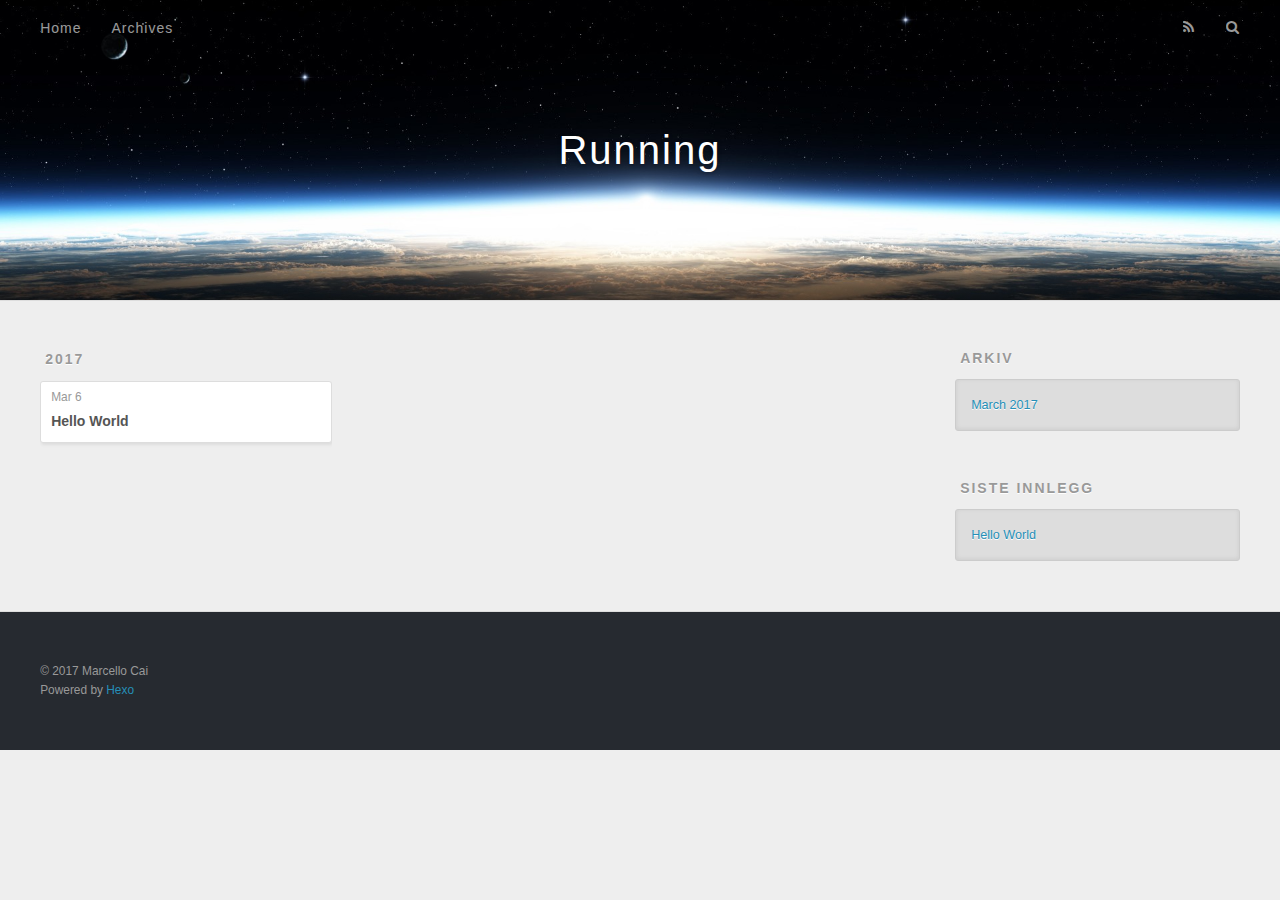
==== archives/index.html @ b1c40774 "publish blog" ====
<!DOCTYPE html>
<html>
<head>
  <meta charset="utf-8">
  
  <title>Arkiv | Running</title>
  <meta name="viewport" content="width=device-width, initial-scale=1, maximum-scale=1">
  <meta property="og:type" content="website">
<meta property="og:title" content="Running">
<meta property="og:url" content="http://mllong.github.io/archives/index.html">
<meta property="og:site_name" content="Running">
<meta name="twitter:card" content="summary">
<meta name="twitter:title" content="Running">
  
    <link rel="alternate" href="/atom.xml" title="Running" type="application/atom+xml">
  
  
    <link rel="icon" href="/favicon.png">
  
  
    <link href="//fonts.googleapis.com/css?family=Source+Code+Pro" rel="stylesheet" type="text/css">
  
  <link rel="stylesheet" href="/css/style.css">
  

</head>

<body>
  <div id="container">
    <div id="wrap">
      <header id="header">
  <div id="banner"></div>
  <div id="header-outer" class="outer">
    <div id="header-title" class="inner">
      <h1 id="logo-wrap">
        <a href="/" id="logo">Running</a>
      </h1>
      
    </div>
    <div id="header-inner" class="inner">
      <nav id="main-nav">
        <a id="main-nav-toggle" class="nav-icon"></a>
        
          <a class="main-nav-link" href="/">Home</a>
        
          <a class="main-nav-link" href="/archives">Archives</a>
        
      </nav>
      <nav id="sub-nav">
        
          <a id="nav-rss-link" class="nav-icon" href="/atom.xml" title="RSS Feed"></a>
        
        <a id="nav-search-btn" class="nav-icon" title="Søk"></a>
      </nav>
      <div id="search-form-wrap">
        <form action="//google.com/search" method="get" accept-charset="UTF-8" class="search-form"><input type="search" name="q" results="0" class="search-form-input" placeholder="Search"><button type="submit" class="search-form-submit">&#xF002;</button><input type="hidden" name="sitesearch" value="http://mllong.github.io"></form>
      </div>
    </div>
  </div>
</header>
      <div class="outer">
        <section id="main">
  
  
    
    
      
      
      <section class="archives-wrap">
        <div class="archive-year-wrap">
          <a href="/archives/2017" class="archive-year">2017</a>
        </div>
        <div class="archives">
    
    <article class="archive-article archive-type-post">
  <div class="archive-article-inner">
    <header class="archive-article-header">
      <a href="/2017/03/06/hello-world/" class="archive-article-date">
  <time datetime="2017-03-06T02:50:07.000Z" itemprop="datePublished">Mar 6</time>
</a>
      
  
    <h1 itemprop="name">
      <a class="archive-article-title" href="/2017/03/06/hello-world/">Hello World</a>
    </h1>
  

    </header>
  </div>
</article>
  
  
    </div></section>
  

</section>
        
          <aside id="sidebar">
  
    

  
    

  
    
  
    
  <div class="widget-wrap">
    <h3 class="widget-title">Arkiv</h3>
    <div class="widget">
      <ul class="archive-list"><li class="archive-list-item"><a class="archive-list-link" href="/archives/2017/03/">March 2017</a></li></ul>
    </div>
  </div>


  
    
  <div class="widget-wrap">
    <h3 class="widget-title">Siste innlegg</h3>
    <div class="widget">
      <ul>
        
          <li>
            <a href="/2017/03/06/hello-world/">Hello World</a>
          </li>
        
      </ul>
    </div>
  </div>

  
</aside>
        
      </div>
      <footer id="footer">
  
  <div class="outer">
    <div id="footer-info" class="inner">
      &copy; 2017 Marcello Cai<br>
      Powered by <a href="http://hexo.io/" target="_blank">Hexo</a>
    </div>
  </div>
</footer>
    </div>
    <nav id="mobile-nav">
  
    <a href="/" class="mobile-nav-link">Home</a>
  
    <a href="/archives" class="mobile-nav-link">Archives</a>
  
</nav>
    

<script src="//ajax.googleapis.com/ajax/libs/jquery/2.0.3/jquery.min.js"></script>


  <link rel="stylesheet" href="/fancybox/jquery.fancybox.css">
  <script src="/fancybox/jquery.fancybox.pack.js"></script>


<script src="/js/script.js"></script>

  </div>
</body>
</html>
---- css/style.css ----
body {
  width: 100%;
}
body:before,
body:after {
  content: "";
  display: table;
}
body:after {
  clear: both;
}
html,
body,
div,
span,
applet,
object,
iframe,
h1,
h2,
h3,
h4,
h5,
h6,
p,
blockquote,
pre,
a,
abbr,
acronym,
address,
big,
cite,
code,
del,
dfn,
em,
img,
ins,
kbd,
q,
s,
samp,
small,
strike,
strong,
sub,
sup,
tt,
var,
dl,
dt,
dd,
ol,
ul,
li,
fieldset,
form,
label,
legend,
table,
caption,
tbody,
tfoot,
thead,
tr,
th,
td {
  margin: 0;
  padding: 0;
  border: 0;
  outline: 0;
  font-weight: inherit;
  font-style: inherit;
  font-family: inherit;
  font-size: 100%;
  vertical-align: baseline;
}
body {
  line-height: 1;
  color: #000;
  background: #fff;
}
ol,
ul {
  list-style: none;
}
table {
  border-collapse: separate;
  border-spacing: 0;
  vertical-align: middle;
}
caption,
th,
td {
  text-align: left;
  font-weight: normal;
  vertical-align: middle;
}
a img {
  border: none;
}
input,
button {
  margin: 0;
  padding: 0;
}
input::-moz-focus-inner,
button::-moz-focus-inner {
  border: 0;
  padding: 0;
}
@font-face {
  font-family: FontAwesome;
  font-style: normal;
  font-weight: normal;
  src: url("fonts/fontawesome-webfont.eot?v=#4.0.3");
  src: url("fonts/fontawesome-webfont.eot?#iefix&v=#4.0.3") format("embedded-opentype"), url("fonts/fontawesome-webfont.woff?v=#4.0.3") format("woff"), url("fonts/fontawesome-webfont.ttf?v=#4.0.3") format("truetype"), url("fonts/fontawesome-webfont.svg#fontawesomeregular?v=#4.0.3") format("svg");
}
html,
body,
#container {
  height: 100%;
}
body {
  background: #eee;
  font: 14px "Helvetica Neue", Helvetica, Arial, sans-serif;
  -webkit-text-size-adjust: 100%;
}
.outer {
  max-width: 1220px;
  margin: 0 auto;
  padding: 0 20px;
}
.outer:before,
.outer:after {
  content: "";
  display: table;
}
.outer:after {
  clear: both;
}
.inner {
  display: inline;
  float: left;
  width: 98.33333333333333%;
  margin: 0 0.833333333333333%;
}
.left,
.alignleft {
  float: left;
}
.right,
.alignright {
  float: right;
}
.clear {
  clear: both;
}
#container {
  position: relative;
}
.mobile-nav-on {
  overflow: hidden;
}
#wrap {
  height: 100%;
  width: 100%;
  position: absolute;
  top: 0;
  left: 0;
  -webkit-transition: 0.2s ease-out;
  -moz-transition: 0.2s ease-out;
  -ms-transition: 0.2s ease-out;
  transition: 0.2s ease-out;
  z-index: 1;
  background: #eee;
}
.mobile-nav-on #wrap {
  left: 280px;
}
@media screen and (min-width: 768px) {
  #main {
    display: inline;
    float: left;
    width: 73.33333333333333%;
    margin: 0 0.833333333333333%;
  }
}
.article-date,
.article-category-link,
.archive-year,
.widget-title {
  text-decoration: none;
  text-transform: uppercase;
  letter-spacing: 2px;
  color: #999;
  margin-bottom: 1em;
  margin-left: 5px;
  line-height: 1em;
  text-shadow: 0 1px #fff;
  font-weight: bold;
}
.article-inner,
.archive-article-inner {
  background: #fff;
  -webkit-box-shadow: 1px 2px 3px #ddd;
  box-shadow: 1px 2px 3px #ddd;
  border: 1px solid #ddd;
  border-radius: 3px;
}
.article-entry h1,
.widget h1 {
  font-size: 2em;
}
.article-entry h2,
.widget h2 {
  font-size: 1.5em;
}
.article-entry h3,
.widget h3 {
  font-size: 1.3em;
}
.article-entry h4,
.widget h4 {
  font-size: 1.2em;
}
.article-entry h5,
.widget h5 {
  font-size: 1em;
}
.article-entry h6,
.widget h6 {
  font-size: 1em;
  color: #999;
}
.article-entry hr,
.widget hr {
  border: 1px dashed #ddd;
}
.article-entry strong,
.widget strong {
  font-weight: bold;
}
.article-entry em,
.widget em,
.article-entry cite,
.widget cite {
  font-style: italic;
}
.article-entry sup,
.widget sup,
.article-entry sub,
.widget sub {
  font-size: 0.75em;
  line-height: 0;
  position: relative;
  vertical-align: baseline;
}
.article-entry sup,
.widget sup {
  top: -0.5em;
}
.article-entry sub,
.widget sub {
  bottom: -0.2em;
}
.article-entry small,
.widget small {
  font-size: 0.85em;
}
.article-entry acronym,
.widget acronym,
.article-entry abbr,
.widget abbr {
  border-bottom: 1px dotted;
}
.article-entry ul,
.widget ul,
.article-entry ol,
.widget ol,
.article-entry dl,
.widget dl {
  margin: 0 20px;
  line-height: 1.6em;
}
.article-entry ul ul,
.widget ul ul,
.article-entry ol ul,
.widget ol ul,
.article-entry ul ol,
.widget ul ol,
.article-entry ol ol,
.widget ol ol {
  margin-top: 0;
  margin-bottom: 0;
}
.article-entry ul,
.widget ul {
  list-style: disc;
}
.article-entry ol,
.widget ol {
  list-style: decimal;
}
.article-entry dt,
.widget dt {
  font-weight: bold;
}
#header {
  height: 300px;
  position: relative;
  border-bottom: 1px solid #ddd;
}
#header:before,
#header:after {
  content: "";
  position: absolute;
  left: 0;
  right: 0;
  height: 40px;
}
#header:before {
  top: 0;
  background: -webkit-linear-gradient(rgba(0,0,0,0.2), transparent);
  background: -moz-linear-gradient(rgba(0,0,0,0.2), transparent);
  background: -ms-linear-gradient(rgba(0,0,0,0.2), transparent);
  background: linear-gradient(rgba(0,0,0,0.2), transparent);
}
#header:after {
  bottom: 0;
  background: -webkit-linear-gradient(transparent, rgba(0,0,0,0.2));
  background: -moz-linear-gradient(transparent, rgba(0,0,0,0.2));
  background: -ms-linear-gradient(transparent, rgba(0,0,0,0.2));
  background: linear-gradient(transparent, rgba(0,0,0,0.2));
}
#header-outer {
  height: 100%;
  position: relative;
}
#header-inner {
  position: relative;
  overflow: hidden;
}
#banner {
  position: absolute;
  top: 0;
  left: 0;
  width: 100%;
  height: 100%;
  background: url("images/banner.jpg") center #000;
  -webkit-background-size: cover;
  -moz-background-size: cover;
  background-size: cover;
  z-index: -1;
}
#header-title {
  text-align: center;
  height: 40px;
  position: absolute;
  top: 50%;
  left: 0;
  margin-top: -20px;
}
#logo,
#subtitle {
  text-decoration: none;
  color: #fff;
  font-weight: 300;
  text-shadow: 0 1px 4px rgba(0,0,0,0.3);
}
#logo {
  font-size: 40px;
  line-height: 40px;
  letter-spacing: 2px;
}
#subtitle {
  font-size: 16px;
  line-height: 16px;
  letter-spacing: 1px;
}
#subtitle-wrap {
  margin-top: 16px;
}
#main-nav {
  float: left;
  margin-left: -15px;
}
.nav-icon,
.main-nav-link {
  float: left;
  color: #fff;
  opacity: 0.6;
  text-decoration: none;
  text-shadow: 0 1px rgba(0,0,0,0.2);
  -webkit-transition: opacity 0.2s;
  -moz-transition: opacity 0.2s;
  -ms-transition: opacity 0.2s;
  transition: opacity 0.2s;
  display: block;
  padding: 20px 15px;
}
.nav-icon:hover,
.main-nav-link:hover {
  opacity: 1;
}
.nav-icon {
  font-family: FontAwesome;
  text-align: center;
  font-size: 14px;
  width: 14px;
  height: 14px;
  padding: 20px 15px;
  position: relative;
  cursor: pointer;
}
.main-nav-link {
  font-weight: 300;
  letter-spacing: 1px;
}
@media screen and (max-width: 479px) {
  .main-nav-link {
    display: none;
  }
}
#main-nav-toggle {
  display: none;
}
#main-nav-toggle:before {
  content: "\f0c9";
}
@media screen and (max-width: 479px) {
  #main-nav-toggle {
    display: block;
  }
}
#sub-nav {
  float: right;
  margin-right: -15px;
}
#nav-rss-link:before {
  content: "\f09e";
}
#nav-search-btn:before {
  content: "\f002";
}
#search-form-wrap {
  position: absolute;
  top: 15px;
  width: 150px;
  height: 30px;
  right: -150px;
  opacity: 0;
  -webkit-transition: 0.2s ease-out;
  -moz-transition: 0.2s ease-out;
  -ms-transition: 0.2s ease-out;
  transition: 0.2s ease-out;
}
#search-form-wrap.on {
  opacity: 1;
  right: 0;
}
@media screen and (max-width: 479px) {
  #search-form-wrap {
    width: 100%;
    right: -100%;
  }
}
.search-form {
  position: absolute;
  top: 0;
  left: 0;
  right: 0;
  background: #fff;
  padding: 5px 15px;
  border-radius: 15px;
  -webkit-box-shadow: 0 0 10px rgba(0,0,0,0.3);
  box-shadow: 0 0 10px rgba(0,0,0,0.3);
}
.search-form-input {
  border: none;
  background: none;
  color: #555;
  width: 100%;
  font: 13px "Helvetica Neue", Helvetica, Arial, sans-serif;
  outline: none;
}
.search-form-input::-webkit-search-results-decoration,
.search-form-input::-webkit-search-cancel-button {
  -webkit-appearance: none;
}
.search-form-submit {
  position: absolute;
  top: 50%;
  right: 10px;
  margin-top: -7px;
  font: 13px FontAwesome;
  border: none;
  background: none;
  color: #bbb;
  cursor: pointer;
}
.search-form-submit:hover,
.search-form-submit:focus {
  color: #777;
}
.article {
  margin: 50px 0;
}
.article-inner {
  overflow: hidden;
}
.article-meta:before,
.article-meta:after {
  content: "";
  display: table;
}
.article-meta:after {
  clear: both;
}
.article-date {
  float: left;
}
.article-category {
  float: left;
  line-height: 1em;
  color: #ccc;
  text-shadow: 0 1px #fff;
  margin-left: 8px;
}
.article-category:before {
  content: "\2022";
}
.article-category-link {
  margin: 0 12px 1em;
}
.article-header {
  padding: 20px 20px 0;
}
.article-title {
  text-decoration: none;
  font-size: 2em;
  font-weight: bold;
  color: #555;
  line-height: 1.1em;
  -webkit-transition: color 0.2s;
  -moz-transition: color 0.2s;
  -ms-transition: color 0.2s;
  transition: color 0.2s;
}
a.article-title:hover {
  color: #258fb8;
}
.article-entry {
  color: #555;
  padding: 0 20px;
}
.article-entry:before,
.article-entry:after {
  content: "";
  display: table;
}
.article-entry:after {
  clear: both;
}
.article-entry p,
.article-entry table {
  line-height: 1.6em;
  margin: 1.6em 0;
}
.article-entry h1,
.article-entry h2,
.article-entry h3,
.article-entry h4,
.article-entry h5,
.article-entry h6 {
  font-weight: bold;
}
.article-entry h1,
.article-entry h2,
.article-entry h3,
.article-entry h4,
.article-entry h5,
.article-entry h6 {
  line-height: 1.1em;
  margin: 1.1em 0;
}
.article-entry a {
  color: #258fb8;
  text-decoration: none;
}
.article-entry a:hover {
  text-decoration: underline;
}
.article-entry ul,
.article-entry ol,
.article-entry dl {
  margin-top: 1.6em;
  margin-bottom: 1.6em;
}
.article-entry img,
.article-entry video {
  max-width: 100%;
  height: auto;
  display: block;
  margin: auto;
}
.article-entry iframe {
  border: none;
}
.article-entry table {
  width: 100%;
  border-collapse: collapse;
  border-spacing: 0;
}
.article-entry th {
  font-weight: bold;
  border-bottom: 3px solid #ddd;
  padding-bottom: 0.5em;
}
.article-entry td {
  border-bottom: 1px solid #ddd;
  padding: 10px 0;
}
.article-entry blockquote {
  font-family: Georgia, "Times New Roman", serif;
  font-size: 1.4em;
  margin: 1.6em 20px;
  text-align: center;
}
.article-entry blockquote footer {
  font-size: 14px;
  margin: 1.6em 0;
  font-family: "Helvetica Neue", Helvetica, Arial, sans-serif;
}
.article-entry blockquote footer cite:before {
  content: "—";
  padding: 0 0.5em;
}
.article-entry .pullquote {
  text-align: left;
  width: 45%;
  margin: 0;
}
.article-entry .pullquote.left {
  margin-left: 0.5em;
  margin-right: 1em;
}
.article-entry .pullquote.right {
  margin-right: 0.5em;
  margin-left: 1em;
}
.article-entry .caption {
  color: #999;
  display: block;
  font-size: 0.9em;
  margin-top: 0.5em;
  position: relative;
  text-align: center;
}
.article-entry .video-container {
  position: relative;
  padding-top: 56.25%;
  height: 0;
  overflow: hidden;
}
.article-entry .video-container iframe,
.article-entry .video-container object,
.article-entry .video-container embed {
  position: absolute;
  top: 0;
  left: 0;
  width: 100%;
  height: 100%;
  margin-top: 0;
}
.article-more-link a {
  display: inline-block;
  line-height: 1em;
  padding: 6px 15px;
  border-radius: 15px;
  background: #eee;
  color: #999;
  text-shadow: 0 1px #fff;
  text-decoration: none;
}
.article-more-link a:hover {
  background: #258fb8;
  color: #fff;
  text-decoration: none;
  text-shadow: 0 1px #1e7293;
}
.article-footer {
  font-size: 0.85em;
  line-height: 1.6em;
  border-top: 1px solid #ddd;
  padding-top: 1.6em;
  margin: 0 20px 20px;
}
.article-footer:before,
.article-footer:after {
  content: "";
  display: table;
}
.article-footer:after {
  clear: both;
}
.article-footer a {
  color: #999;
  text-decoration: none;
}
.article-footer a:hover {
  color: #555;
}
.article-tag-list-item {
  float: left;
  margin-right: 10px;
}
.article-tag-list-link:before {
  content: "#";
}
.article-comment-link {
  float: right;
}
.article-comment-link:before {
  content: "\f075";
  font-family: FontAwesome;
  padding-right: 8px;
}
.article-share-link {
  cursor: pointer;
  float: right;
  margin-left: 20px;
}
.article-share-link:before {
  content: "\f064";
  font-family: FontAwesome;
  padding-right: 6px;
}
#article-nav {
  position: relative;
}
#article-nav:before,
#article-nav:after {
  content: "";
  display: table;
}
#article-nav:after {
  clear: both;
}
@media screen and (min-width: 768px) {
  #article-nav {
    margin: 50px 0;
  }
  #article-nav:before {
    width: 8px;
    height: 8px;
    position: absolute;
    top: 50%;
    left: 50%;
    margin-top: -4px;
    margin-left: -4px;
    content: "";
    border-radius: 50%;
    background: #ddd;
    -webkit-box-shadow: 0 1px 2px #fff;
    box-shadow: 0 1px 2px #fff;
  }
}
.article-nav-link-wrap {
  text-decoration: none;
  text-shadow: 0 1px #fff;
  color: #999;
  -webkit-box-sizing: border-box;
  -moz-box-sizing: border-box;
  box-sizing: border-box;
  margin-top: 50px;
  text-align: center;
  display: block;
}
.article-nav-link-wrap:hover {
  color: #555;
}
@media screen and (min-width: 768px) {
  .article-nav-link-wrap {
    width: 50%;
    margin-top: 0;
  }
}
@media screen and (min-width: 768px) {
  #article-nav-newer {
    float: left;
    text-align: right;
    padding-right: 20px;
  }
}
@media screen and (min-width: 768px) {
  #article-nav-older {
    float: right;
    text-align: left;
    padding-left: 20px;
  }
}
.article-nav-caption {
  text-transform: uppercase;
  letter-spacing: 2px;
  color: #ddd;
  line-height: 1em;
  font-weight: bold;
}
#article-nav-newer .article-nav-caption {
  margin-right: -2px;
}
.article-nav-title {
  font-size: 0.85em;
  line-height: 1.6em;
  margin-top: 0.5em;
}
.article-share-box {
  position: absolute;
  display: none;
  background: #fff;
  -webkit-box-shadow: 1px 2px 10px rgba(0,0,0,0.2);
  box-shadow: 1px 2px 10px rgba(0,0,0,0.2);
  border-radius: 3px;
  margin-left: -145px;
  overflow: hidden;
  z-index: 1;
}
.article-share-box.on {
  display: block;
}
.article-share-input {
  width: 100%;
  background: none;
  -webkit-box-sizing: border-box;
  -moz-box-sizing: border-box;
  box-sizing: border-box;
  font: 14px "Helvetica Neue", Helvetica, Arial, sans-serif;
  padding: 0 15px;
  color: #555;
  outline: none;
  border: 1px solid #ddd;
  border-radius: 3px 3px 0 0;
  height: 36px;
  line-height: 36px;
}
.article-share-links {
  background: #eee;
}
.article-share-links:before,
.article-share-links:after {
  content: "";
  display: table;
}
.article-share-links:after {
  clear: both;
}
.article-share-twitter,
.article-share-facebook,
.article-share-pinterest,
.article-share-google {
  width: 50px;
  height: 36px;
  display: block;
  float: left;
  position: relative;
  color: #999;
  text-shadow: 0 1px #fff;
}
.article-share-twitter:before,
.article-share-facebook:before,
.article-share-pinterest:before,
.article-share-google:before {
  font-size: 20px;
  font-family: FontAwesome;
  width: 20px;
  height: 20px;
  position: absolute;
  top: 50%;
  left: 50%;
  margin-top: -10px;
  margin-left: -10px;
  text-align: center;
}
.article-share-twitter:hover,
.article-share-facebook:hover,
.article-share-pinterest:hover,
.article-share-google:hover {
  color: #fff;
}
.article-share-twitter:before {
  content: "\f099";
}
.article-share-twitter:hover {
  background: #00aced;
  text-shadow: 0 1px #008abe;
}
.article-share-facebook:before {
  content: "\f09a";
}
.article-share-facebook:hover {
  background: #3b5998;
  text-shadow: 0 1px #2f477a;
}
.article-share-pinterest:before {
  content: "\f0d2";
}
.article-share-pinterest:hover {
  background: #cb2027;
  text-shadow: 0 1px #a21a1f;
}
.article-share-google:before {
  content: "\f0d5";
}
.article-share-google:hover {
  background: #dd4b39;
  text-shadow: 0 1px #be3221;
}
.article-gallery {
  background: #000;
  position: relative;
}
.article-gallery-photos {
  position: relative;
  overflow: hidden;
}
.article-gallery-img {
  display: none;
  max-width: 100%;
}
.article-gallery-img:first-child {
  display: block;
}
.article-gallery-img.loaded {
  position: absolute;
  display: block;
}
.article-gallery-img img {
  display: block;
  max-width: 100%;
  margin: 0 auto;
}
#comments {
  background: #fff;
  -webkit-box-shadow: 1px 2px 3px #ddd;
  box-shadow: 1px 2px 3px #ddd;
  padding: 20px;
  border: 1px solid #ddd;
  border-radius: 3px;
  margin: 50px 0;
}
#comments a {
  color: #258fb8;
}
.archives-wrap {
  margin: 50px 0;
}
.archives:before,
.archives:after {
  content: "";
  display: table;
}
.archives:after {
  clear: both;
}
.archive-year-wrap {
  margin-bottom: 1em;
}
.archives {
  -webkit-column-gap: 10px;
  -moz-column-gap: 10px;
  column-gap: 10px;
}
@media screen and (min-width: 480px) and (max-width: 767px) {
  .archives {
    -webkit-column-count: 2;
    -moz-column-count: 2;
    column-count: 2;
  }
}
@media screen and (min-width: 768px) {
  .archives {
    -webkit-column-count: 3;
    -moz-column-count: 3;
    column-count: 3;
  }
}
.archive-article {
  -webkit-column-break-inside: avoid;
  page-break-inside: avoid;
  overflow: hidden;
  break-inside: avoid-column;
}
.archive-article-inner {
  padding: 10px;
  margin-bottom: 15px;
}
.archive-article-title {
  text-decoration: none;
  font-weight: bold;
  color: #555;
  -webkit-transition: color 0.2s;
  -moz-transition: color 0.2s;
  -ms-transition: color 0.2s;
  transition: color 0.2s;
  line-height: 1.6em;
}
.archive-article-title:hover {
  color: #258fb8;
}
.archive-article-footer {
  margin-top: 1em;
}
.archive-article-date {
  color: #999;
  text-decoration: none;
  font-size: 0.85em;
  line-height: 1em;
  margin-bottom: 0.5em;
  display: block;
}
#page-nav {
  margin: 50px auto;
  background: #fff;
  -webkit-box-shadow: 1px 2px 3px #ddd;
  box-shadow: 1px 2px 3px #ddd;
  border: 1px solid #ddd;
  border-radius: 3px;
  text-align: center;
  color: #999;
  overflow: hidden;
}
#page-nav:before,
#page-nav:after {
  content: "";
  display: table;
}
#page-nav:after {
  clear: both;
}
#page-nav a,
#page-nav span {
  padding: 10px 20px;
  line-height: 1;
  height: 2ex;
}
#page-nav a {
  color: #999;
  text-decoration: none;
}
#page-nav a:hover {
  background: #999;
  color: #fff;
}
#page-nav .prev {
  float: left;
}
#page-nav .next {
  float: right;
}
#page-nav .page-number {
  display: inline-block;
}
@media screen and (max-width: 479px) {
  #page-nav .page-number {
    display: none;
  }
}
#page-nav .current {
  color: #555;
  font-weight: bold;
}
#page-nav .space {
  color: #ddd;
}
#footer {
  background: #262a30;
  padding: 50px 0;
  border-top: 1px solid #ddd;
  color: #999;
}
#footer a {
  color: #258fb8;
  text-decoration: none;
}
#footer a:hover {
  text-decoration: underline;
}
#footer-info {
  line-height: 1.6em;
  font-size: 0.85em;
}
.article-entry pre,
.article-entry .highlight {
  background: #2d2d2d;
  margin: 0 -20px;
  padding: 15px 20px;
  border-style: solid;
  border-color: #ddd;
  border-width: 1px 0;
  overflow: auto;
  color: #ccc;
  line-height: 22.400000000000002px;
}
.article-entry .highlight .gutter pre,
.article-entry .gist .gist-file .gist-data .line-numbers {
  color: #666;
  font-size: 0.85em;
}
.article-entry pre,
.article-entry code {
  font-family: "Source Code Pro", Consolas, Monaco, Menlo, Consolas, monospace;
}
.article-entry code {
  background: #eee;
  text-shadow: 0 1px #fff;
  padding: 0 0.3em;
}
.article-entry pre code {
  background: none;
  text-shadow: none;
  padding: 0;
}
.article-entry .highlight pre {
  border: none;
  margin: 0;
  padding: 0;
}
.article-entry .highlight table {
  margin: 0;
  width: auto;
}
.article-entry .highlight td {
  border: none;
  padding: 0;
}
.article-entry .highlight figcaption {
  font-size: 0.85em;
  color: #999;
  line-height: 1em;
  margin-bottom: 1em;
}
.article-entry .highlight figcaption:before,
.article-entry .highlight figcaption:after {
  content: "";
  display: table;
}
.article-entry .highlight figcaption:after {
  clear: both;
}
.article-entry .highlight figcaption a {
  float: right;
}
.article-entry .highlight .gutter pre {
  text-align: right;
  padding-right: 20px;
}
.article-entry .highlight .line {
  height: 22.400000000000002px;
}
.article-entry .highlight .line.marked {
  background: #515151;
}
.article-entry .gist {
  margin: 0 -20px;
  border-style: solid;
  border-color: #ddd;
  border-width: 1px 0;
  background: #2d2d2d;
  padding: 15px 20px 15px 0;
}
.article-entry .gist .gist-file {
  border: none;
  font-family: "Source Code Pro", Consolas, Monaco, Menlo, Consolas, monospace;
  margin: 0;
}
.article-entry .gist .gist-file .gist-data {
  background: none;
  border: none;
}
.article-entry .gist .gist-file .gist-data .line-numbers {
  background: none;
  border: none;
  padding: 0 20px 0 0;
}
.article-entry .gist .gist-file .gist-data .line-data {
  padding: 0 !important;
}
.article-entry .gist .gist-file .highlight {
  margin: 0;
  padding: 0;
  border: none;
}
.article-entry .gist .gist-file .gist-meta {
  background: #2d2d2d;
  color: #999;
  font: 0.85em "Helvetica Neue", Helvetica, Arial, sans-serif;
  text-shadow: 0 0;
  padding: 0;
  margin-top: 1em;
  margin-left: 20px;
}
.article-entry .gist .gist-file .gist-meta a {
  color: #258fb8;
  font-weight: normal;
}
.article-entry .gist .gist-file .gist-meta a:hover {
  text-decoration: underline;
}
pre .comment,
pre .title {
  color: #999;
}
pre .variable,
pre .attribute,
pre .tag,
pre .regexp,
pre .ruby .constant,
pre .xml .tag .title,
pre .xml .pi,
pre .xml .doctype,
pre .html .doctype,
pre .css .id,
pre .css .class,
pre .css .pseudo {
  color: #f2777a;
}
pre .number,
pre .preprocessor,
pre .built_in,
pre .literal,
pre .params,
pre .constant {
  color: #f99157;
}
pre .class,
pre .ruby .class .title,
pre .css .rules .attribute {
  color: #9c9;
}
pre .string,
pre .value,
pre .inheritance,
pre .header,
pre .ruby .symbol,
pre .xml .cdata {
  color: #9c9;
}
pre .css .hexcolor {
  color: #6cc;
}
pre .function,
pre .python .decorator,
pre .python .title,
pre .ruby .function .title,
pre .ruby .title .keyword,
pre .perl .sub,
pre .javascript .title,
pre .coffeescript .title {
  color: #69c;
}
pre .keyword,
pre .javascript .function {
  color: #c9c;
}
@media screen and (max-width: 479px) {
  #mobile-nav {
    position: absolute;
    top: 0;
    left: 0;
    width: 280px;
    height: 100%;
    background: #191919;
    border-right: 1px solid #fff;
  }
}
@media screen and (max-width: 479px) {
  .mobile-nav-link {
    display: block;
    color: #999;
    text-decoration: none;
    padding: 15px 20px;
    font-weight: bold;
  }
  .mobile-nav-link:hover {
    color: #fff;
  }
}
@media screen and (min-width: 768px) {
  #sidebar {
    display: inline;
    float: left;
    width: 23.333333333333332%;
    margin: 0 0.833333333333333%;
  }
}
.widget-wrap {
  margin: 50px 0;
}
.widget {
  color: #777;
  text-shadow: 0 1px #fff;
  background: #ddd;
  -webkit-box-shadow: 0 -1px 4px #ccc inset;
  box-shadow: 0 -1px 4px #ccc inset;
  border: 1px solid #ccc;
  padding: 15px;
  border-radius: 3px;
}
.widget a {
  color: #258fb8;
  text-decoration: none;
}
.widget a:hover {
  text-decoration: underline;
}
.widget ul ul,
.widget ol ul,
.widget dl ul,
.widget ul ol,
.widget ol ol,
.widget dl ol,
.widget ul dl,
.widget ol dl,
.widget dl dl {
  margin-left: 15px;
  list-style: disc;
}
.widget {
  line-height: 1.6em;
  word-wrap: break-word;
  font-size: 0.9em;
}
.widget ul,
.widget ol {
  list-style: none;
  margin: 0;
}
.widget ul ul,
.widget ol ul,
.widget ul ol,
.widget ol ol {
  margin: 0 20px;
}
.widget ul ul,
.widget ol ul {
  list-style: disc;
}
.widget ul ol,
.widget ol ol {
  list-style: decimal;
}
.category-list-count,
.tag-list-count,
.archive-list-count {
  padding-left: 5px;
  color: #999;
  font-size: 0.85em;
}
.category-list-count:before,
.tag-list-count:before,
.archive-list-count:before {
  content: "(";
}
.category-list-count:after,
.tag-list-count:after,
.archive-list-count:after {
  content: ")";
}
.tagcloud a {
  margin-right: 5px;
  display: inline-block;
}
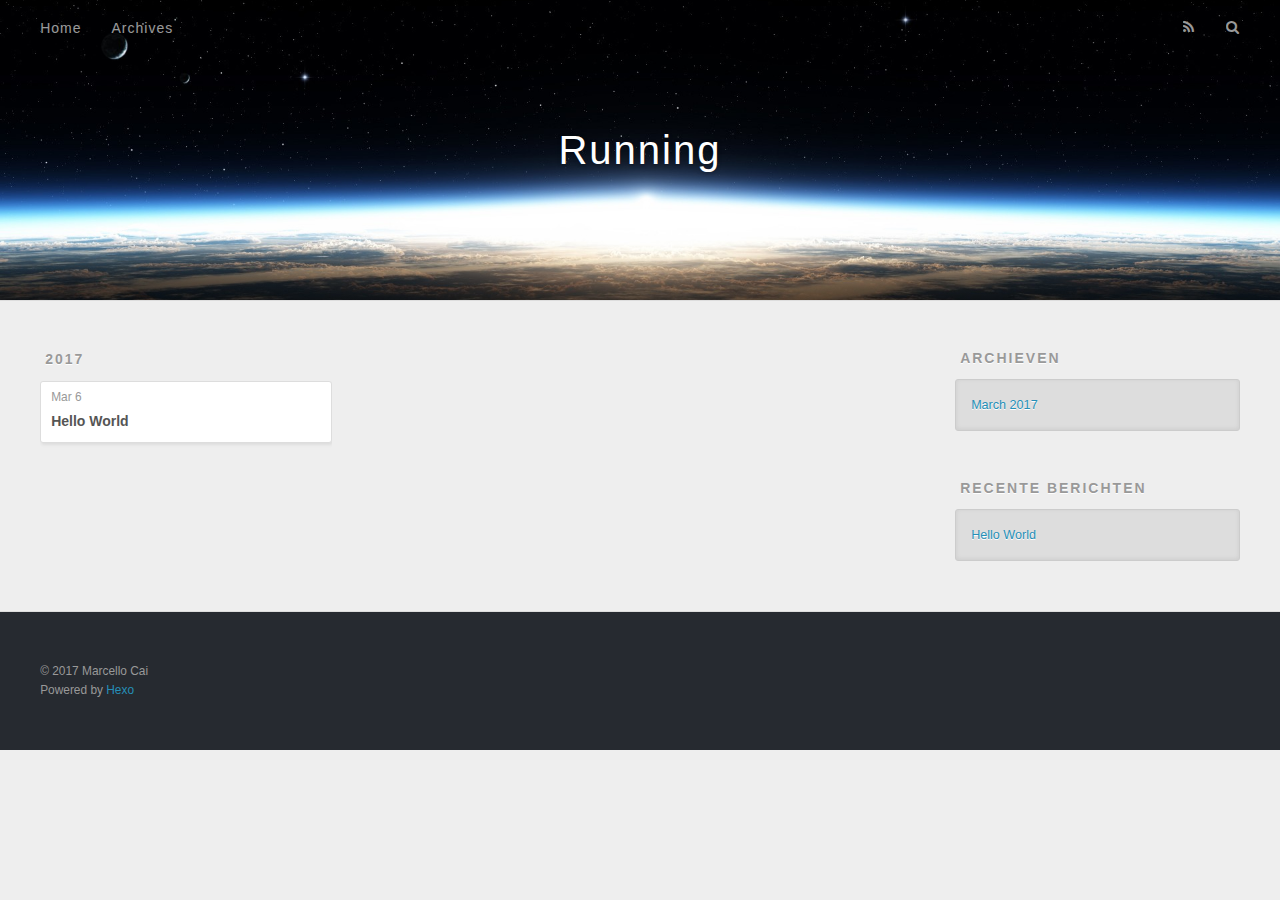
==== commit f0b33c53: "Blog updated: 2017-03-06 11:29:54" ====
--- a/archives/index.html
+++ b/archives/index.html
@@ -3,7 +3,7 @@
 <head>
   <meta charset="utf-8">
   
-  <title>Arkiv | Running</title>
+  <title>Archieven | Running</title>
   <meta name="viewport" content="width=device-width, initial-scale=1, maximum-scale=1">
   <meta property="og:type" content="website">
 <meta property="og:title" content="Running">
@@ -50,7 +50,7 @@
         
           <a id="nav-rss-link" class="nav-icon" href="/atom.xml" title="RSS Feed"></a>
         
-        <a id="nav-search-btn" class="nav-icon" title="Søk"></a>
+        <a id="nav-search-btn" class="nav-icon" title="Zoeken"></a>
       </nav>
       <div id="search-form-wrap">
         <form action="//google.com/search" method="get" accept-charset="UTF-8" class="search-form"><input type="search" name="q" results="0" class="search-form-input" placeholder="Search"><button type="submit" class="search-form-submit">&#xF002;</button><input type="hidden" name="sitesearch" value="http://mllong.github.io"></form>
@@ -107,7 +107,7 @@
   
     
   <div class="widget-wrap">
-    <h3 class="widget-title">Arkiv</h3>
+    <h3 class="widget-title">Archieven</h3>
     <div class="widget">
       <ul class="archive-list"><li class="archive-list-item"><a class="archive-list-link" href="/archives/2017/03/">March 2017</a></li></ul>
     </div>
@@ -117,7 +117,7 @@
   
     
   <div class="widget-wrap">
-    <h3 class="widget-title">Siste innlegg</h3>
+    <h3 class="widget-title">Recente berichten</h3>
     <div class="widget">
       <ul>
         
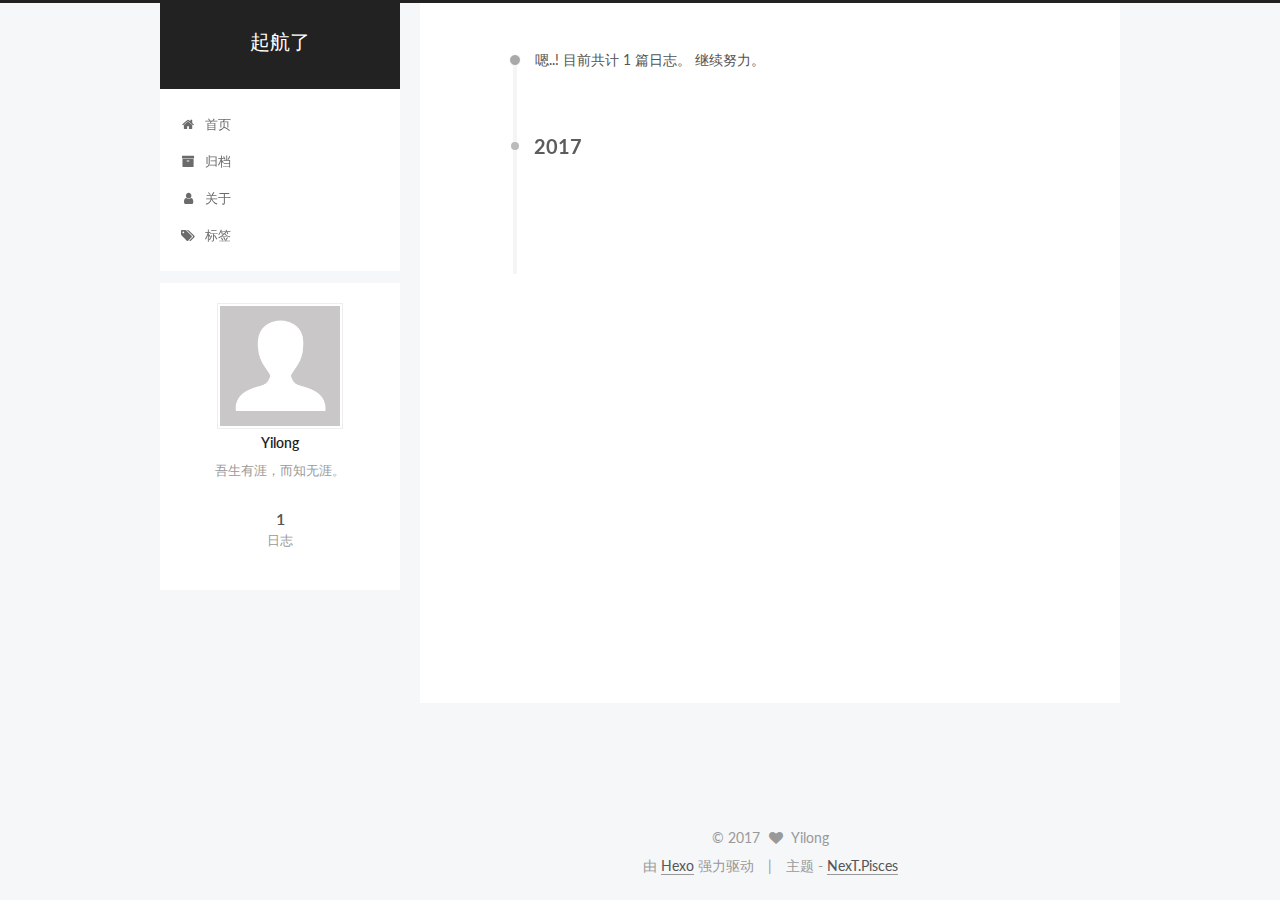
==== commit 97bbd38e: "Blog updated: 2017-03-06 21:08:53" ====
--- a/archives/index.html
+++ b/archives/index.html
@@ -1,166 +1,554 @@
-<!DOCTYPE html>
-<html>
+<!doctype html>
+
+
+
+  
+
+
+<html class="theme-next pisces use-motion" lang="zh-Hans">
 <head>
-  <meta charset="utf-8">
-  
-  <title>Archieven | Running</title>
-  <meta name="viewport" content="width=device-width, initial-scale=1, maximum-scale=1">
-  <meta property="og:type" content="website">
-<meta property="og:title" content="Running">
+  <meta charset="UTF-8"/>
+<meta http-equiv="X-UA-Compatible" content="IE=edge" />
+<meta name="viewport" content="width=device-width, initial-scale=1, maximum-scale=1"/>
+
+
+
+<meta http-equiv="Cache-Control" content="no-transform" />
+<meta http-equiv="Cache-Control" content="no-siteapp" />
+
+
+
+
+
+
+
+
+
+
+
+
+
+
+
+  
+  
+  <link href="/lib/fancybox/source/jquery.fancybox.css?v=2.1.5" rel="stylesheet" type="text/css" />
+
+
+
+
+  
+  
+  
+  
+
+  
+    
+    
+  
+
+  
+
+  
+
+  
+
+  
+
+  
+    
+    
+    <link href="//fonts.googleapis.com/css?family=Lato:300,300italic,400,400italic,700,700italic&subset=latin,latin-ext" rel="stylesheet" type="text/css">
+  
+
+
+
+
+
+
+<link href="/lib/font-awesome/css/font-awesome.min.css?v=4.6.2" rel="stylesheet" type="text/css" />
+
+<link href="/css/main.css?v=5.1.0" rel="stylesheet" type="text/css" />
+
+
+  <meta name="keywords" content="Hexo, NexT" />
+
+
+
+
+
+
+
+
+  <link rel="shortcut icon" type="image/x-icon" href="/favicon.ico?v=5.1.0" />
+
+
+
+
+
+
+<meta name="description" content="吾生有涯，而知无涯。">
+<meta property="og:type" content="website">
+<meta property="og:title" content="起航了">
 <meta property="og:url" content="http://mllong.github.io/archives/index.html">
-<meta property="og:site_name" content="Running">
+<meta property="og:site_name" content="起航了">
+<meta property="og:description" content="吾生有涯，而知无涯。">
 <meta name="twitter:card" content="summary">
-<meta name="twitter:title" content="Running">
-  
-    <link rel="alternate" href="/atom.xml" title="Running" type="application/atom+xml">
-  
-  
-    <link rel="icon" href="/favicon.png">
-  
-  
-    <link href="//fonts.googleapis.com/css?family=Source+Code+Pro" rel="stylesheet" type="text/css">
-  
-  <link rel="stylesheet" href="/css/style.css">
-  
-
+<meta name="twitter:title" content="起航了">
+<meta name="twitter:description" content="吾生有涯，而知无涯。">
+
+
+
+<script type="text/javascript" id="hexo.configurations">
+  var NexT = window.NexT || {};
+  var CONFIG = {
+    root: '/',
+    scheme: 'Pisces',
+    sidebar: {"position":"left","display":"post","offset":12,"offset_float":0,"b2t":false,"scrollpercent":false},
+    fancybox: true,
+    motion: true,
+    duoshuo: {
+      userId: '0',
+      author: '博主'
+    },
+    algolia: {
+      applicationID: '',
+      apiKey: '',
+      indexName: '',
+      hits: {"per_page":10},
+      labels: {"input_placeholder":"Search for Posts","hits_empty":"We didn't find any results for the search: ${query}","hits_stats":"${hits} results found in ${time} ms"}
+    }
+  };
+</script>
+
+
+
+  <link rel="canonical" href="http://mllong.github.io/archives/"/>
+
+
+
+
+
+  <title> 归档 | 起航了 </title>
 </head>
 
-<body>
-  <div id="container">
-    <div id="wrap">
-      <header id="header">
-  <div id="banner"></div>
-  <div id="header-outer" class="outer">
-    <div id="header-title" class="inner">
-      <h1 id="logo-wrap">
-        <a href="/" id="logo">Running</a>
+<body itemscope itemtype="http://schema.org/WebPage" lang="zh-Hans">
+
+  
+
+
+
+
+
+
+
+
+
+
+
+
+
+
+  
+  
+    
+  
+
+  <div class="container one-collumn sidebar-position-left  page-archive  ">
+    <div class="headband"></div>
+
+    <header id="header" class="header" itemscope itemtype="http://schema.org/WPHeader">
+      <div class="header-inner"><div class="site-brand-wrapper">
+  <div class="site-meta ">
+    
+
+    <div class="custom-logo-site-title">
+      <a href="/"  class="brand" rel="start">
+        <span class="logo-line-before"><i></i></span>
+        <span class="site-title">起航了</span>
+        <span class="logo-line-after"><i></i></span>
+      </a>
+    </div>
+      
+        <p class="site-subtitle"></p>
+      
+  </div>
+
+  <div class="site-nav-toggle">
+    <button>
+      <span class="btn-bar"></span>
+      <span class="btn-bar"></span>
+      <span class="btn-bar"></span>
+    </button>
+  </div>
+</div>
+
+<nav class="site-nav">
+  
+
+  
+    <ul id="menu" class="menu">
+      
+        
+        <li class="menu-item menu-item-home">
+          <a href="/" rel="section">
+            
+              <i class="menu-item-icon fa fa-fw fa-home"></i> <br />
+            
+            首页
+          </a>
+        </li>
+      
+        
+        <li class="menu-item menu-item-archives">
+          <a href="/archives" rel="section">
+            
+              <i class="menu-item-icon fa fa-fw fa-archive"></i> <br />
+            
+            归档
+          </a>
+        </li>
+      
+        
+        <li class="menu-item menu-item-about">
+          <a href="/about" rel="section">
+            
+              <i class="menu-item-icon fa fa-fw fa-user"></i> <br />
+            
+            关于
+          </a>
+        </li>
+      
+        
+        <li class="menu-item menu-item-tags">
+          <a href="/tags" rel="section">
+            
+              <i class="menu-item-icon fa fa-fw fa-tags"></i> <br />
+            
+            标签
+          </a>
+        </li>
+      
+
+      
+    </ul>
+  
+
+  
+</nav>
+
+
+
+ </div>
+    </header>
+
+    <main id="main" class="main">
+      <div class="main-inner">
+        <div class="content-wrap">
+          <div id="content" class="content">
+            
+
+  <section id="posts" class="posts-collapse">
+    <span class="archive-move-on"></span>
+
+    <span class="archive-page-counter">
+      
+      
+      
+        
+      
+      嗯..! 目前共计 1 篇日志。 继续努力。
+    </span>
+
+    
+
+      
+      
+      
+
+      
+        
+        <div class="collection-title">
+          <h2 class="archive-year motion-element" id="archive-year-2017">2017</h2>
+        </div>
+      
+      
+
+      
+
+  <article class="post post-type-normal" itemscope itemtype="http://schema.org/Article">
+    <header class="post-header">
+
+      <h1 class="post-title">
+        
+            <a class="post-title-link" href="/2017/03/06/hello-world/" itemprop="url">
+              
+                <span itemprop="name">Hello World</span>
+              
+            </a>
+        
       </h1>
-      
-    </div>
-    <div id="header-inner" class="inner">
-      <nav id="main-nav">
-        <a id="main-nav-toggle" class="nav-icon"></a>
-        
-          <a class="main-nav-link" href="/">Home</a>
-        
-          <a class="main-nav-link" href="/archives">Archives</a>
-        
-      </nav>
-      <nav id="sub-nav">
-        
-          <a id="nav-rss-link" class="nav-icon" href="/atom.xml" title="RSS Feed"></a>
-        
-        <a id="nav-search-btn" class="nav-icon" title="Zoeken"></a>
-      </nav>
-      <div id="search-form-wrap">
-        <form action="//google.com/search" method="get" accept-charset="UTF-8" class="search-form"><input type="search" name="q" results="0" class="search-form-input" placeholder="Search"><button type="submit" class="search-form-submit">&#xF002;</button><input type="hidden" name="sitesearch" value="http://mllong.github.io"></form>
+
+      <div class="post-meta">
+        <time class="post-time" itemprop="dateCreated"
+              datetime="2017-03-06T10:50:07+08:00"
+              content="2017-03-06" >
+          03-06
+        </time>
       </div>
+
+    </header>
+  </article>
+
+
+
+    
+
+  </section>
+
+  
+
+
+          
+          </div>
+          
+
+
+          
+
+        </div>
+        
+          
+  
+  <div class="sidebar-toggle">
+    <div class="sidebar-toggle-line-wrap">
+      <span class="sidebar-toggle-line sidebar-toggle-line-first"></span>
+      <span class="sidebar-toggle-line sidebar-toggle-line-middle"></span>
+      <span class="sidebar-toggle-line sidebar-toggle-line-last"></span>
     </div>
   </div>
-</header>
-      <div class="outer">
-        <section id="main">
-  
-  
-    
-    
-      
-      
-      <section class="archives-wrap">
-        <div class="archive-year-wrap">
-          <a href="/archives/2017" class="archive-year">2017</a>
+
+  <aside id="sidebar" class="sidebar">
+    <div class="sidebar-inner">
+
+      
+
+      
+
+      <section class="site-overview sidebar-panel sidebar-panel-active">
+        <div class="site-author motion-element" itemprop="author" itemscope itemtype="http://schema.org/Person">
+          <img class="site-author-image" itemprop="image"
+               src="/images/avatar.gif"
+               alt="Yilong" />
+          <p class="site-author-name" itemprop="name">Yilong</p>
+           
+              <p class="site-description motion-element" itemprop="description">吾生有涯，而知无涯。</p>
+          
         </div>
-        <div class="archives">
-    
-    <article class="archive-article archive-type-post">
-  <div class="archive-article-inner">
-    <header class="archive-article-header">
-      <a href="/2017/03/06/hello-world/" class="archive-article-date">
-  <time datetime="2017-03-06T02:50:07.000Z" itemprop="datePublished">Mar 6</time>
-</a>
-      
-  
-    <h1 itemprop="name">
-      <a class="archive-article-title" href="/2017/03/06/hello-world/">Hello World</a>
-    </h1>
-  
-
-    </header>
+        <nav class="site-state motion-element">
+
+          
+            <div class="site-state-item site-state-posts">
+              <a href="/archives">
+                <span class="site-state-item-count">1</span>
+                <span class="site-state-item-name">日志</span>
+              </a>
+            </div>
+          
+
+          
+
+          
+
+        </nav>
+
+        
+
+        <div class="links-of-author motion-element">
+          
+        </div>
+
+        
+        
+
+        
+        
+
+        
+
+
+      </section>
+
+      
+
+      
+
+    </div>
+  </aside>
+
+
+        
+      </div>
+    </main>
+
+    <footer id="footer" class="footer">
+      <div class="footer-inner">
+        <div class="copyright" >
+  
+  &copy; 
+  <span itemprop="copyrightYear">2017</span>
+  <span class="with-love">
+    <i class="fa fa-heart"></i>
+  </span>
+  <span class="author" itemprop="copyrightHolder">Yilong</span>
+</div>
+
+
+<div class="powered-by">
+  由 <a class="theme-link" href="https://hexo.io">Hexo</a> 强力驱动
+</div>
+
+<div class="theme-info">
+  主题 -
+  <a class="theme-link" href="https://github.com/iissnan/hexo-theme-next">
+    NexT.Pisces
+  </a>
+</div>
+
+
+        
+
+        
+      </div>
+    </footer>
+
+    
+      <div class="back-to-top">
+        <i class="fa fa-arrow-up"></i>
+        
+      </div>
+    
+    
   </div>
-</article>
-  
-  
-    </div></section>
-  
-
-</section>
-        
-          <aside id="sidebar">
-  
-    
-
-  
-    
-
-  
-    
-  
-    
-  <div class="widget-wrap">
-    <h3 class="widget-title">Archieven</h3>
-    <div class="widget">
-      <ul class="archive-list"><li class="archive-list-item"><a class="archive-list-link" href="/archives/2017/03/">March 2017</a></li></ul>
-    </div>
-  </div>
-
-
-  
-    
-  <div class="widget-wrap">
-    <h3 class="widget-title">Recente berichten</h3>
-    <div class="widget">
-      <ul>
-        
-          <li>
-            <a href="/2017/03/06/hello-world/">Hello World</a>
-          </li>
-        
-      </ul>
-    </div>
-  </div>
-
-  
-</aside>
-        
-      </div>
-      <footer id="footer">
-  
-  <div class="outer">
-    <div id="footer-info" class="inner">
-      &copy; 2017 Marcello Cai<br>
-      Powered by <a href="http://hexo.io/" target="_blank">Hexo</a>
-    </div>
-  </div>
-</footer>
-    </div>
-    <nav id="mobile-nav">
-  
-    <a href="/" class="mobile-nav-link">Home</a>
-  
-    <a href="/archives" class="mobile-nav-link">Archives</a>
-  
-</nav>
-    
-
-<script src="//ajax.googleapis.com/ajax/libs/jquery/2.0.3/jquery.min.js"></script>
-
-
-  <link rel="stylesheet" href="/fancybox/jquery.fancybox.css">
-  <script src="/fancybox/jquery.fancybox.pack.js"></script>
-
-
-<script src="/js/script.js"></script>
-
-  </div>
+
+  
+
+<script type="text/javascript">
+  if (Object.prototype.toString.call(window.Promise) !== '[object Function]') {
+    window.Promise = null;
+  }
+</script>
+
+
+
+
+
+
+
+
+
+  
+
+
+
+
+  
+  <script type="text/javascript" src="/lib/jquery/index.js?v=2.1.3"></script>
+
+  
+  <script type="text/javascript" src="/lib/fastclick/lib/fastclick.min.js?v=1.0.6"></script>
+
+  
+  <script type="text/javascript" src="/lib/jquery_lazyload/jquery.lazyload.js?v=1.9.7"></script>
+
+  
+  <script type="text/javascript" src="/lib/velocity/velocity.min.js?v=1.2.1"></script>
+
+  
+  <script type="text/javascript" src="/lib/velocity/velocity.ui.min.js?v=1.2.1"></script>
+
+  
+  <script type="text/javascript" src="/lib/fancybox/source/jquery.fancybox.pack.js?v=2.1.5"></script>
+
+
+  
+
+
+  <script type="text/javascript" src="/js/src/utils.js?v=5.1.0"></script>
+
+  <script type="text/javascript" src="/js/src/motion.js?v=5.1.0"></script>
+
+
+
+  
+  
+
+
+  <script type="text/javascript" src="/js/src/affix.js?v=5.1.0"></script>
+
+  <script type="text/javascript" src="/js/src/schemes/pisces.js?v=5.1.0"></script>
+
+
+
+  
+  
+    <script type="text/javascript" id="motion.page.archive">
+      $('.archive-year').velocity('transition.slideLeftIn');
+    </script>
+  
+
+
+  
+
+
+  <script type="text/javascript" src="/js/src/bootstrap.js?v=5.1.0"></script>
+
+
+
+  
+
+
+
+  
+
+
+
+
+	
+
+
+
+
+
+  
+
+
+
+
+
+  
+
+
+
+
+
+  
+
+
+
+  
+  
+
+  
+
+  
+
+  
+
+  
+
+
+  
+
 </body>
-</html>+</html>
--- a/css/main.css
+++ b/css/main.css
@@ -0,0 +1,2869 @@
+/* normalize.css v3.0.2 | MIT License | git.io/normalize */
+html {
+  font-family: sans-serif; /* 1 */
+  -ms-text-size-adjust: 100%; /* 2 */
+  -webkit-text-size-adjust: 100%; /* 2 */
+}
+body {
+  margin: 0;
+}
+article,
+aside,
+details,
+figcaption,
+figure,
+footer,
+header,
+hgroup,
+main,
+menu,
+nav,
+section,
+summary {
+  display: block;
+}
+audio,
+canvas,
+progress,
+video {
+  display: inline-block; /* 1 */
+  vertical-align: baseline; /* 2 */
+}
+audio:not([controls]) {
+  display: none;
+  height: 0;
+}
+[hidden],
+template {
+  display: none;
+}
+a {
+  background-color: transparent;
+}
+a:active,
+a:hover {
+  outline: 0;
+}
+abbr[title] {
+  border-bottom: 1px dotted;
+}
+b,
+strong {
+  font-weight: bold;
+}
+dfn {
+  font-style: italic;
+}
+h1 {
+  font-size: 2em;
+  margin: 0.67em 0;
+}
+mark {
+  background: #ff0;
+  color: #000;
+}
+small {
+  font-size: 80%;
+}
+sub,
+sup {
+  font-size: 75%;
+  line-height: 0;
+  position: relative;
+  vertical-align: baseline;
+}
+sup {
+  top: -0.5em;
+}
+sub {
+  bottom: -0.25em;
+}
+img {
+  border: 0;
+}
+svg:not(:root) {
+  overflow: hidden;
+}
+figure {
+  margin: 1em 40px;
+}
+hr {
+  -moz-box-sizing: content-box;
+  box-sizing: content-box;
+  height: 0;
+}
+pre {
+  overflow: auto;
+}
+code,
+kbd,
+pre,
+samp {
+  font-family: monospace, monospace;
+  font-size: 1em;
+}
+button,
+input,
+optgroup,
+select,
+textarea {
+  color: inherit; /* 1 */
+  font: inherit; /* 2 */
+  margin: 0; /* 3 */
+}
+button {
+  overflow: visible;
+}
+button,
+select {
+  text-transform: none;
+}
+button,
+html input[type="button"],
+input[type="reset"],
+input[type="submit"] {
+  -webkit-appearance: button; /* 2 */
+  cursor: pointer; /* 3 */
+}
+button[disabled],
+html input[disabled] {
+  cursor: default;
+}
+button::-moz-focus-inner,
+input::-moz-focus-inner {
+  border: 0;
+  padding: 0;
+}
+input {
+  line-height: normal;
+}
+input[type="checkbox"],
+input[type="radio"] {
+  box-sizing: border-box; /* 1 */
+  padding: 0; /* 2 */
+}
+input[type="number"]::-webkit-inner-spin-button,
+input[type="number"]::-webkit-outer-spin-button {
+  height: auto;
+}
+input[type="search"] {
+  -webkit-appearance: textfield; /* 1 */
+  -moz-box-sizing: content-box;
+  -webkit-box-sizing: content-box; /* 2 */
+  box-sizing: content-box;
+}
+input[type="search"]::-webkit-search-cancel-button,
+input[type="search"]::-webkit-search-decoration {
+  -webkit-appearance: none;
+}
+fieldset {
+  border: 1px solid #c0c0c0;
+  margin: 0 2px;
+  padding: 0.35em 0.625em 0.75em;
+}
+legend {
+  border: 0; /* 1 */
+  padding: 0; /* 2 */
+}
+textarea {
+  overflow: auto;
+}
+optgroup {
+  font-weight: bold;
+}
+table {
+  border-collapse: collapse;
+  border-spacing: 0;
+}
+td,
+th {
+  padding: 0;
+}
+::selection {
+  background: #262a30;
+  color: #fff;
+}
+body {
+  position: relative;
+  font-family: 'Lato', "PingFang SC", "Microsoft YaHei", sans-serif;
+  font-size: 14px;
+  line-height: 2;
+  color: #555;
+  background: #f5f7f9;
+}
+@media (max-width: 767px) {
+  body {
+    padding-right: 0 !important;
+  }
+}
+@media (min-width: 768px) and (max-width: 991px) {
+  body {
+    padding-right: 0 !important;
+  }
+}
+@media (min-width: 1600px) {
+  body {
+    font-size: 16px;
+  }
+}
+h1,
+h2,
+h3,
+h4,
+h5,
+h6 {
+  margin: 0;
+  padding: 0;
+  font-weight: bold;
+  line-height: 1.5;
+  font-family: 'Lato', "PingFang SC", "Microsoft YaHei", sans-serif;
+}
+h2,
+h3,
+h4,
+h5,
+h6 {
+  margin: 20px 0 15px;
+}
+h1 {
+  font-size: 22px;
+}
+@media (max-width: 767px) {
+  h1 {
+    font-size: 18px;
+  }
+}
+h2 {
+  font-size: 20px;
+}
+@media (max-width: 767px) {
+  h2 {
+    font-size: 16px;
+  }
+}
+h3 {
+  font-size: 18px;
+}
+@media (max-width: 767px) {
+  h3 {
+    font-size: 14px;
+  }
+}
+h4 {
+  font-size: 16px;
+}
+@media (max-width: 767px) {
+  h4 {
+    font-size: 12px;
+  }
+}
+h5 {
+  font-size: 14px;
+}
+@media (max-width: 767px) {
+  h5 {
+    font-size: 10px;
+  }
+}
+h6 {
+  font-size: 12px;
+}
+@media (max-width: 767px) {
+  h6 {
+    font-size: 8px;
+  }
+}
+p {
+  margin: 0 0 25px 0;
+}
+a {
+  color: #555;
+  text-decoration: none;
+  border-bottom: 1px solid #999;
+  word-wrap: break-word;
+}
+a:hover {
+  color: #222;
+  border-bottom-color: #222;
+}
+blockquote {
+  margin: 0;
+  padding: 0;
+}
+img {
+  display: block;
+  margin: auto;
+  max-width: 100%;
+  height: auto;
+}
+hr {
+  margin: 40px 0;
+  height: 3px;
+  border: none;
+  background-color: #ddd;
+  background-image: repeating-linear-gradient(-45deg, #fff, #fff 4px, transparent 4px, transparent 8px);
+}
+blockquote {
+  padding: 0 15px;
+  color: #666;
+  border-left: 4px solid #ddd;
+}
+blockquote cite::before {
+  content: "-";
+  padding: 0 5px;
+}
+dt {
+  font-weight: 700;
+}
+dd {
+  margin: 0;
+  padding: 0;
+}
+.text-left {
+  text-align: left;
+}
+.text-center {
+  text-align: center;
+}
+.text-right {
+  text-align: right;
+}
+.text-justify {
+  text-align: justify;
+}
+.text-nowrap {
+  white-space: nowrap;
+}
+.text-lowercase {
+  text-transform: lowercase;
+}
+.text-uppercase {
+  text-transform: uppercase;
+}
+.text-capitalize {
+  text-transform: capitalize;
+}
+.center-block {
+  display: block;
+  margin-left: auto;
+  margin-right: auto;
+}
+.clearfix:before,
+.clearfix:after {
+  content: " ";
+  display: table;
+}
+.clearfix:after {
+  clear: both;
+}
+.pullquote {
+  width: 45%;
+}
+.pullquote.left {
+  float: left;
+  margin-left: 5px;
+  margin-right: 10px;
+}
+.pullquote.right {
+  float: right;
+  margin-left: 10px;
+  margin-right: 5px;
+}
+.affix.affix.affix {
+  position: fixed;
+}
+.translation {
+  margin-top: -20px;
+  font-size: 14px;
+  color: #999;
+}
+.scrollbar-measure {
+  width: 100px;
+  height: 100px;
+  overflow: scroll;
+  position: absolute;
+  top: -9999px;
+}
+.use-motion .motion-element {
+  opacity: 0;
+}
+table {
+  margin: 20px 0;
+  width: 100%;
+  border-collapse: collapse;
+  border-spacing: 0;
+  border: 1px solid #ddd;
+  font-size: 14px;
+  table-layout: fixed;
+  word-wrap: break-all;
+}
+table>tbody>tr:nth-of-type(odd) {
+  background-color: #f9f9f9;
+}
+table>tbody>tr:hover {
+  background-color: #f5f5f5;
+}
+caption,
+th,
+td {
+  padding: 8px;
+  text-align: left;
+  vertical-align: middle;
+  font-weight: normal;
+}
+th,
+td {
+  border-bottom: 3px solid #ddd;
+  border-right: 1px solid #eee;
+}
+th {
+  padding-bottom: 10px;
+  font-weight: 700;
+}
+td {
+  border-bottom-width: 1px;
+}
+html,
+body {
+  height: 100%;
+}
+.container {
+  position: relative;
+  min-height: 100%;
+}
+.header-inner {
+  margin: 0 auto;
+  padding: 100px 0 70px;
+  width: 700px;
+}
+@media (min-width: 1600px) {
+  .container .header-inner {
+    width: 900px;
+  }
+}
+.main {
+  padding-bottom: 150px;
+}
+.main-inner {
+  margin: 0 auto;
+  width: 700px;
+}
+@media (min-width: 1600px) {
+  .container .main-inner {
+    width: 900px;
+  }
+}
+.footer {
+  position: absolute;
+  left: 0;
+  bottom: 0;
+  width: 100%;
+  min-height: 50px;
+}
+.footer-inner {
+  box-sizing: border-box;
+  margin: 20px auto;
+  width: 700px;
+}
+@media (min-width: 1600px) {
+  .container .footer-inner {
+    width: 900px;
+  }
+}
+pre,
+.highlight {
+  overflow: auto;
+  margin: 20px 0;
+  padding: 0;
+  font-size: 13px;
+  color: #ccc;
+  background: #2d2d2d;
+  line-height: 1.6;
+}
+pre,
+code {
+  font-family: consolas, Menlo, "PingFang SC", "Microsoft YaHei", monospace;
+}
+code {
+  padding: 2px 4px;
+  word-wrap: break-word;
+  color: #555;
+  background: #eee;
+  border-radius: 3px;
+  font-size: 13px;
+}
+pre code {
+  padding: 0;
+  color: #ccc;
+  background: none;
+  text-shadow: none;
+}
+.highlight {
+  border-radius: 1px;
+}
+.highlight pre {
+  border: none;
+  margin: 0;
+  padding: 10px 0;
+}
+.highlight table {
+  margin: 0;
+  width: auto;
+  border: none;
+}
+.highlight td {
+  border: none;
+  padding: 0;
+}
+.highlight figcaption {
+  font-size: 1em;
+  color: #ccc;
+  line-height: 1em;
+  margin-bottom: 1em;
+}
+.highlight figcaption:before,
+.highlight figcaption:after {
+  content: " ";
+  display: table;
+}
+.highlight figcaption:after {
+  clear: both;
+}
+.highlight figcaption a {
+  float: right;
+  color: #ccc;
+}
+.highlight figcaption a:hover {
+  border-bottom-color: #ccc;
+}
+.highlight .gutter pre {
+  padding-left: 10px;
+  padding-right: 10px;
+  color: #999;
+  text-align: right;
+  background-color: #1b1b1b;
+}
+.highlight .code pre {
+  padding-left: 10px;
+  padding-right: 10px;
+  background-color: #2d2d2d;
+}
+.highlight .line {
+  height: 20px;
+}
+.gutter {
+  -webkit-user-select: none;
+  -moz-user-select: none;
+  -ms-user-select: none;
+  user-select: none;
+}
+.gist table {
+  width: auto;
+}
+.gist table td {
+  border: none;
+}
+pre .deletion {
+  background: #008000;
+}
+pre .addition {
+  background: #800000;
+}
+pre .meta {
+  color: #c9c;
+}
+pre .comment {
+  color: #999;
+}
+pre .variable,
+pre .attribute,
+pre .tag,
+pre .regexp,
+pre .ruby .constant,
+pre .xml .tag .title,
+pre .xml .pi,
+pre .xml .doctype,
+pre .html .doctype,
+pre .css .id,
+pre .css .class,
+pre .css .pseudo {
+  color: #f2777a;
+}
+pre .number,
+pre .preprocessor,
+pre .built_in,
+pre .literal,
+pre .params,
+pre .constant,
+pre .command {
+  color: #f99157;
+}
+pre .ruby .class .title,
+pre .css .rules .attribute,
+pre .string,
+pre .value,
+pre .inheritance,
+pre .header,
+pre .ruby .symbol,
+pre .xml .cdata,
+pre .special,
+pre .number,
+pre .formula {
+  color: #9c9;
+}
+pre .title,
+pre .css .hexcolor {
+  color: #6cc;
+}
+pre .function,
+pre .python .decorator,
+pre .python .title,
+pre .ruby .function .title,
+pre .ruby .title .keyword,
+pre .perl .sub,
+pre .javascript .title,
+pre .coffeescript .title {
+  color: #69c;
+}
+pre .keyword,
+pre .javascript .function {
+  color: #c9c;
+}
+.full-image.full-image.full-image {
+  border: none;
+  max-width: 100%;
+  width: auto;
+  margin: 20px auto;
+}
+@media (min-width: 992px) {
+  .full-image.full-image.full-image {
+    max-width: none;
+    width: 118%;
+    margin: 0 -9%;
+  }
+}
+.blockquote-center,
+.page-home .post-type-quote blockquote,
+.page-post-detail .post-type-quote blockquote {
+  position: relative;
+  margin: 40px 0;
+  padding: 0;
+  border-left: none;
+  text-align: center;
+}
+.blockquote-center::before,
+.page-home .post-type-quote blockquote::before,
+.page-post-detail .post-type-quote blockquote::before,
+.blockquote-center::after,
+.page-home .post-type-quote blockquote::after,
+.page-post-detail .post-type-quote blockquote::after {
+  position: absolute;
+  content: ' ';
+  display: block;
+  width: 100%;
+  height: 24px;
+  opacity: 0.2;
+  background-repeat: no-repeat;
+  background-position: 0 -6px;
+  background-size: 22px 22px;
+}
+.blockquote-center::before,
+.page-home .post-type-quote blockquote::before,
+.page-post-detail .post-type-quote blockquote::before {
+  top: -20px;
+  background-image: url("../images/quote-l.svg");
+  border-top: 1px solid #ccc;
+}
+.blockquote-center::after,
+.page-home .post-type-quote blockquote::after,
+.page-post-detail .post-type-quote blockquote::after {
+  bottom: -20px;
+  background-image: url("../images/quote-r.svg");
+  border-bottom: 1px solid #ccc;
+  background-position: 100% 8px;
+}
+.blockquote-center p,
+.page-home .post-type-quote blockquote p,
+.page-post-detail .post-type-quote blockquote p,
+.blockquote-center div,
+.page-home .post-type-quote blockquote div,
+.page-post-detail .post-type-quote blockquote div {
+  text-align: center;
+}
+.post .post-body .group-picture img {
+  box-sizing: border-box;
+  padding: 0 3px;
+  border: none;
+}
+.post .group-picture-row {
+  overflow: hidden;
+  margin-top: 6px;
+}
+.post .group-picture-row:first-child {
+  margin-top: 0;
+}
+.post .group-picture-column {
+  float: left;
+}
+.page-post-detail .post-body .group-picture-column {
+  float: none;
+  margin-top: 10px;
+  width: auto !important;
+}
+.page-post-detail .post-body .group-picture-column img {
+  margin: 0 auto;
+}
+.page-archive .group-picture-container {
+  overflow: hidden;
+}
+.page-archive .group-picture-row {
+  float: left;
+}
+.page-archive .group-picture-row:first-child {
+  margin-top: 6px;
+}
+.page-archive .group-picture-column {
+  max-width: 150px;
+  max-height: 150px;
+}
+.note {
+  padding: 20px;
+  margin: 20px 0;
+  border: 1px solid #eee;
+  border-left-width: 5px;
+  border-radius: 3px;
+}
+.note h2,
+.note h3,
+.note h4,
+.note h5,
+.note h6 {
+  margin-top: 0;
+  margin-bottom: 5px;
+}
+.note p:last-child {
+  margin-bottom: 0;
+}
+.note code {
+  border-radius: 3px;
+}
+.note+.note {
+  margin-top: -5px;
+}
+.default {
+  border-left-color: #777;
+}
+.default h2,
+.default h3,
+.default h4,
+.default h5,
+.default h6 {
+  color: #777;
+}
+.primary {
+  border-left-color: #428bca;
+}
+.primary h2,
+.primary h3,
+.primary h4,
+.primary h5,
+.primary h6 {
+  color: #428bca;
+}
+.success {
+  border-left-color: #5cb85c;
+}
+.success h2,
+.success h3,
+.success h4,
+.success h5,
+.success h6 {
+  color: #5cb85c;
+}
+.danger {
+  border-left-color: #d9534f;
+}
+.danger h2,
+.danger h3,
+.danger h4,
+.danger h5,
+.danger h6 {
+  color: #d9534f;
+}
+.warning {
+  border-left-color: #f0ad4e;
+}
+.warning h2,
+.warning h3,
+.warning h4,
+.warning h5,
+.warning h6 {
+  color: #f0ad4e;
+}
+.info {
+  border-left-color: #5bc0de;
+}
+.info h2,
+.info h3,
+.info h4,
+.info h5,
+.info h6 {
+  color: #5bc0de;
+}
+.exturl {
+  background-color: transparent;
+  cursor: pointer;
+  border-bottom: 1px solid #999;
+}
+.exturl .fa {
+  font-size: 14px;
+}
+.exturl:active,
+.exturl:hover {
+  outline: 0;
+  color: #222;
+  border-bottom-color: #222;
+}
+.btn {
+  display: inline-block;
+  padding: 0 20px;
+  font-size: 14px;
+  color: #fff;
+  background: #222;
+  border: 2px solid #555;
+  text-decoration: none;
+  border-radius: 0;
+  transition-property: background-color;
+  transition-duration: 0.2s;
+  transition-timing-function: ease-in-out;
+  transition-delay: 0s;
+}
+.btn:hover,
+.post-button .btn:hover {
+  border-color: #222;
+  color: #fff;
+  background: #222;
+}
+.btn-bar {
+  display: block;
+  width: 22px;
+  height: 2px;
+  background: #555;
+  border-radius: 1px;
+}
+.btn-bar+.btn-bar {
+  margin-top: 4px;
+}
+.pagination {
+  margin: 120px 0 40px;
+  text-align: center;
+  border-top: 1px solid #eee;
+}
+.page-number-basic,
+.pagination .prev,
+.pagination .next,
+.pagination .page-number,
+.pagination .space {
+  display: inline-block;
+  position: relative;
+  top: -1px;
+  margin: 0 10px;
+  padding: 0 10px;
+  line-height: 30px;
+}
+@media (max-width: 767px) {
+  .page-number-basic,
+  .pagination .prev,
+  .pagination .next,
+  .pagination .page-number,
+  .pagination .space {
+    margin: 0 5px;
+  }
+}
+.pagination .prev,
+.pagination .next,
+.pagination .page-number {
+  border-bottom: 0;
+  border-top: 1px solid #eee;
+  transition-property: border-color;
+  transition-duration: 0.2s;
+  transition-timing-function: ease-in-out;
+  transition-delay: 0s;
+}
+.pagination .prev:hover,
+.pagination .next:hover,
+.pagination .page-number:hover {
+  border-top-color: #222;
+}
+.pagination .space {
+  padding: 0;
+  margin: 0;
+}
+.pagination .prev {
+  margin-left: 0;
+}
+.pagination .next {
+  margin-right: 0;
+}
+.pagination .page-number.current {
+  color: #fff;
+  background: #ccc;
+  border-top-color: #ccc;
+}
+@media (max-width: 767px) {
+  .pagination {
+    border-top: none;
+  }
+  .pagination .prev,
+  .pagination .next,
+  .pagination .page-number {
+    margin-bottom: 10px;
+    border-top: 0;
+    border-bottom: 1px solid #eee;
+  }
+  .pagination .prev:hover,
+  .pagination .next:hover,
+  .pagination .page-number:hover {
+    border-bottom-color: #222;
+  }
+}
+.comments {
+  margin: 60px 20px 0;
+}
+.tag-cloud {
+  text-align: center;
+}
+.tag-cloud a {
+  display: inline-block;
+  margin: 10px;
+}
+.back-to-top {
+  box-sizing: border-box;
+  position: fixed;
+  bottom: -100px;
+  right: 30px;
+  z-index: 1050;
+  padding: 0 6px;
+  width: 24px;
+  background: #222;
+  font-size: 12px;
+  opacity: 0.6;
+  color: #fff;
+  cursor: pointer;
+  text-align: center;
+  -webkit-transform: translateZ(0);
+  transition-property: bottom;
+  transition-duration: 0.2s;
+  transition-timing-function: ease-in-out;
+  transition-delay: 0s;
+}
+@media (max-width: 767px) {
+  .back-to-top {
+    display: none;
+  }
+}
+@media (min-width: 768px) and (max-width: 991px) {
+  .back-to-top {
+    display: none;
+  }
+}
+.back-to-top.back-to-top-on {
+  bottom: 30px;
+}
+.header {
+  background: #fff;
+}
+.header-inner {
+  position: relative;
+}
+.headband {
+  height: 3px;
+  background: #222;
+}
+.site-meta {
+  margin: 0;
+  text-align: center;
+}
+@media (max-width: 767px) {
+  .site-meta {
+    text-align: center;
+  }
+}
+.brand {
+  position: relative;
+  display: inline-block;
+  padding: 0 40px;
+  color: #fff;
+  background: #222;
+  border-bottom: none;
+}
+.brand:hover {
+  color: #fff;
+}
+.logo {
+  display: inline-block;
+  margin-right: 5px;
+  line-height: 36px;
+  vertical-align: top;
+}
+.site-title {
+  display: inline-block;
+  vertical-align: top;
+  line-height: 36px;
+  font-size: 20px;
+  font-weight: normal;
+  font-family: 'Lato', "PingFang SC", "Microsoft YaHei", sans-serif;
+}
+.site-subtitle {
+  margin-top: 10px;
+  font-size: 13px;
+  color: #ddd;
+}
+.use-motion .brand {
+  opacity: 0;
+}
+.use-motion .logo,
+.use-motion .site-title,
+.use-motion .site-subtitle {
+  opacity: 0;
+  position: relative;
+  top: -10px;
+}
+.site-nav-toggle {
+  display: none;
+  position: absolute;
+  top: 10px;
+  left: 10px;
+}
+@media (max-width: 767px) {
+  .site-nav-toggle {
+    display: block;
+  }
+}
+.site-nav-toggle button {
+  margin-top: 2px;
+  padding: 9px 10px;
+  background: transparent;
+  border: none;
+}
+@media (max-width: 767px) {
+  .site-nav {
+    display: none;
+    margin: 0 -10px;
+    padding: 0 10px;
+    clear: both;
+    border-top: 1px solid #ddd;
+  }
+}
+@media (min-width: 768px) and (max-width: 991px) {
+  .site-nav {
+    display: block !important;
+  }
+}
+@media (min-width: 992px) {
+  .site-nav {
+    display: block !important;
+  }
+}
+.menu {
+  margin-top: 20px;
+  padding-left: 0;
+  text-align: center;
+}
+.menu .menu-item {
+  display: inline-block;
+  margin: 0 10px;
+  list-style: none;
+}
+@media screen and (max-width: 767px) {
+  .menu .menu-item {
+    margin-top: 10px;
+  }
+}
+.menu .menu-item a {
+  display: block;
+  font-size: 13px;
+  line-height: inherit;
+  border-bottom: 1px solid transparent;
+  transition-property: border-color;
+  transition-duration: 0.2s;
+  transition-timing-function: ease-in-out;
+  transition-delay: 0s;
+}
+.menu .menu-item a:hover,
+.menu-item-active a {
+  border-bottom-color: #222;
+}
+.menu .menu-item .fa {
+  margin-right: 5px;
+}
+.use-motion .menu-item {
+  opacity: 0;
+}
+.post-body {
+  font-family: 'Lato', "PingFang SC", "Microsoft YaHei", sans-serif;
+}
+@media (max-width: 767px) {
+  .post-body {
+    word-break: break-word;
+  }
+}
+.post-body .fancybox img {
+  display: block !important;
+  margin: 0 auto;
+  cursor: pointer;
+  cursor: zoom-in;
+  cursor: -webkit-zoom-in;
+}
+.post-body .image-caption,
+.post-body .figure .caption {
+  margin: 10px auto 15px;
+  text-align: center;
+  font-size: 14px;
+  color: #999;
+  font-weight: bold;
+  line-height: 1;
+}
+.post-sticky-flag {
+  display: inline-block;
+  font-size: 16px;
+  -ms-transform: rotate(30deg);
+  -webkit-transform: rotate(30deg);
+  -moz-transform: rotate(30deg);
+  -ms-transform: rotate(30deg);
+  -o-transform: rotate(30deg);
+  transform: rotate(30deg);
+}
+.posts-expand {
+  padding-top: 40px;
+}
+@media (max-width: 767px) {
+  .posts-expand {
+    margin: 0 20px;
+  }
+  .post-body pre,
+  .post-body .highlight {
+    padding: 10px;
+  }
+  .post-body pre .gutter pre,
+  .post-body .highlight .gutter pre {
+    padding-right: 10px;
+  }
+}
+@media (min-width: 992px) {
+  .posts-expand .post-body {
+    text-align: justify;
+  }
+}
+.posts-expand .post-body h2,
+.posts-expand .post-body h3,
+.posts-expand .post-body h4,
+.posts-expand .post-body h5,
+.posts-expand .post-body h6 {
+  padding-top: 10px;
+}
+.posts-expand .post-body h2 .header-anchor,
+.posts-expand .post-body h3 .header-anchor,
+.posts-expand .post-body h4 .header-anchor,
+.posts-expand .post-body h5 .header-anchor,
+.posts-expand .post-body h6 .header-anchor {
+  float: right;
+  margin-left: 10px;
+  color: #ccc;
+  border-bottom-style: none;
+  visibility: hidden;
+}
+.posts-expand .post-body h2 .header-anchor:hover,
+.posts-expand .post-body h3 .header-anchor:hover,
+.posts-expand .post-body h4 .header-anchor:hover,
+.posts-expand .post-body h5 .header-anchor:hover,
+.posts-expand .post-body h6 .header-anchor:hover {
+  color: inherit;
+}
+.posts-expand .post-body h2:hover .header-anchor,
+.posts-expand .post-body h3:hover .header-anchor,
+.posts-expand .post-body h4:hover .header-anchor,
+.posts-expand .post-body h5:hover .header-anchor,
+.posts-expand .post-body h6:hover .header-anchor {
+  visibility: visible;
+}
+.posts-expand .post-body ul li {
+  list-style: circle;
+}
+.posts-expand .post-body img {
+  box-sizing: border-box;
+  margin: auto;
+  padding: 3px;
+  border: 1px solid #ddd;
+}
+.posts-expand .fancybox img {
+  margin: 0 auto;
+}
+@media (max-width: 767px) {
+  .posts-collapse {
+    margin: 0 20px;
+  }
+  .posts-collapse .post-title,
+  .posts-collapse .post-meta {
+    display: block;
+    width: auto;
+    text-align: left;
+  }
+}
+.posts-collapse {
+  position: relative;
+  z-index: 1010;
+  margin-left: 55px;
+}
+.posts-collapse::after {
+  content: " ";
+  position: absolute;
+  top: 20px;
+  left: 0;
+  margin-left: -2px;
+  width: 4px;
+  height: 100%;
+  background: #f5f5f5;
+  z-index: -1;
+}
+@media (max-width: 767px) {
+  .posts-collapse {
+    margin: 0 20px;
+  }
+}
+.posts-collapse .collection-title {
+  position: relative;
+  margin: 60px 0;
+}
+.posts-collapse .collection-title h2 {
+  margin-left: 20px;
+}
+.posts-collapse .collection-title small {
+  color: #bbb;
+}
+.posts-collapse .collection-title::before {
+  content: " ";
+  position: absolute;
+  left: 0;
+  top: 50%;
+  margin-left: -4px;
+  margin-top: -4px;
+  width: 8px;
+  height: 8px;
+  background: #bbb;
+  border-radius: 50%;
+}
+.posts-collapse .post {
+  margin: 30px 0;
+}
+.posts-collapse .post-header {
+  position: relative;
+  transition-duration: 0.2s;
+  transition-timing-function: ease-in-out;
+  transition-delay: 0s;
+  transition-property: border;
+  border-bottom: 1px dashed #ccc;
+}
+.posts-collapse .post-header::before {
+  content: " ";
+  position: absolute;
+  left: 0;
+  top: 12px;
+  width: 6px;
+  height: 6px;
+  margin-left: -4px;
+  background: #bbb;
+  border-radius: 50%;
+  border: 1px solid #fff;
+  transition-duration: 0.2s;
+  transition-timing-function: ease-in-out;
+  transition-delay: 0s;
+  transition-property: background;
+}
+.posts-collapse .post-header:hover {
+  border-bottom-color: #666;
+}
+.posts-collapse .post-header:hover::before {
+  background: #222;
+}
+.posts-collapse .post-meta {
+  position: absolute;
+  font-size: 12px;
+  left: 20px;
+  top: 5px;
+}
+.posts-collapse .post-comments-count {
+  display: none;
+}
+.posts-collapse .post-title {
+  margin-left: 60px;
+  font-size: 16px;
+  font-weight: normal;
+  line-height: inherit;
+}
+.posts-collapse .post-title::after {
+  margin-left: 3px;
+  opacity: 0.6;
+}
+.posts-collapse .post-title a {
+  color: #666;
+  border-bottom: none;
+}
+.page-home .post-type-quote .post-header,
+.page-post-detail .post-type-quote .post-header,
+.page-home .post-type-quote .post-tags,
+.page-post-detail .post-type-quote .post-tags {
+  display: none;
+}
+.posts-expand .post-title {
+  font-size: 26px;
+  text-align: center;
+  word-break: break-word;
+  font-weight: 400;
+}
+@media (max-width: 767px) {
+  .posts-expand .post-title {
+    font-size: 22px;
+  }
+}
+.posts-expand .post-title-link {
+  display: inline-block;
+  position: relative;
+  color: #555;
+  border-bottom: none;
+  line-height: 1.2;
+  vertical-align: top;
+}
+.posts-expand .post-title-link::before {
+  content: "";
+  position: absolute;
+  width: 100%;
+  height: 2px;
+  bottom: 0;
+  left: 0;
+  background-color: #000;
+  visibility: hidden;
+  -webkit-transform: scaleX(0);
+  -moz-transform: scaleX(0);
+  -ms-transform: scaleX(0);
+  -o-transform: scaleX(0);
+  transform: scaleX(0);
+  transition-duration: 0.2s;
+  transition-timing-function: ease-in-out;
+  transition-delay: 0s;
+}
+.posts-expand .post-title-link:hover::before {
+  visibility: visible;
+  -webkit-transform: scaleX(1);
+  -moz-transform: scaleX(1);
+  -ms-transform: scaleX(1);
+  -o-transform: scaleX(1);
+  transform: scaleX(1);
+}
+.posts-expand .post-title-link .fa {
+  font-size: 16px;
+}
+.posts-expand .post-meta {
+  margin: 3px 0 60px 0;
+  color: #999;
+  font-family: 'Lato', "PingFang SC", "Microsoft YaHei", sans-serif;
+  font-size: 12px;
+  text-align: center;
+}
+.posts-expand .post-meta .post-category-list {
+  display: inline-block;
+  margin: 0;
+  padding: 3px;
+}
+.posts-expand .post-meta .post-category-list-link {
+  color: #999;
+}
+.posts-expand .post-meta .post-description {
+  font-size: 14px;
+  margin-top: 2px;
+}
+.post-meta-divider {
+  margin: 0 0.5em;
+}
+.post-meta-item-icon {
+  margin-right: 3px;
+}
+@media (min-width: 768px) and (max-width: 991px) {
+  .post-meta-item-icon {
+    display: inline-block;
+  }
+}
+@media (max-width: 767px) {
+  .post-meta-item-icon {
+    display: inline-block;
+  }
+}
+@media (min-width: 768px) and (max-width: 991px) {
+  .post-meta-item-text {
+    display: none;
+  }
+}
+@media (max-width: 767px) {
+  .post-meta-item-text {
+    display: none;
+  }
+}
+@media (max-width: 767px) {
+  .posts-expand .post-comments-count {
+    display: none;
+  }
+}
+.social-like {
+  font-size: 14px;
+  height: 20px;
+  text-align: center;
+  border-top: 1px solid #eee;
+  padding-top: 9px;
+  margin-top: 45px;
+  display: flex;
+  justify-content: center;
+}
+.vk_like {
+  width: 85px;
+  height: 21px;
+  padding-top: 7px;
+  align-self: center;
+}
+.fb_like {
+  height: 30px;
+  align-self: center;
+}
+.post-button {
+  margin-top: 50px;
+}
+.post-button .btn {
+  color: #555;
+  font-size: 14px;
+  background: #fff;
+  border-radius: 2px;
+  line-height: 2;
+  margin: 0 4px 8px 4px;
+}
+.post-button .fa-fw {
+  width: 1.285714285714286em;
+  text-align: left;
+}
+.posts-expand .post-tags {
+  margin-top: 40px;
+  text-align: center;
+}
+.posts-expand .post-tags a {
+  display: inline-block;
+  margin-right: 10px;
+  font-size: 13px;
+}
+.post-nav {
+  display: table;
+  margin-top: 15px;
+  width: 100%;
+  border-top: 1px solid #eee;
+}
+.post-nav-divider {
+  display: table-cell;
+  width: 10%;
+}
+.post-nav-item {
+  display: table-cell;
+  padding: 10px 0 0 0;
+  width: 45%;
+  vertical-align: top;
+}
+.post-nav-item a {
+  position: relative;
+  display: block;
+  line-height: 25px;
+  font-size: 14px;
+  color: #555;
+  border-bottom: none;
+}
+.post-nav-item a:hover {
+  color: #222;
+  border-bottom: none;
+}
+.post-nav-item a:active {
+  top: 2px;
+}
+.post-nav-item .fa {
+  position: absolute;
+  top: 8px;
+  left: 0;
+  font-size: 12px;
+}
+.post-nav-next a {
+  padding-left: 15px;
+}
+.post-nav-prev {
+  text-align: right;
+}
+.post-nav-prev a {
+  padding-right: 15px;
+}
+.post-nav-prev .fa {
+  right: 0;
+  left: auto;
+}
+.posts-expand .post-eof {
+  display: block;
+  margin: 80px auto 60px;
+  width: 8%;
+  height: 1px;
+  background: #ccc;
+  text-align: center;
+}
+.post:last-child .post-eof.post-eof.post-eof {
+  display: none;
+}
+.post-gallery {
+  display: table;
+  table-layout: fixed;
+  width: 100%;
+  border-collapse: separate;
+}
+.post-gallery-row {
+  display: table-row;
+}
+.post-gallery .post-gallery-img {
+  display: table-cell;
+  text-align: center;
+  vertical-align: middle;
+  border: none;
+}
+.post-gallery .post-gallery-img img {
+  max-width: 100%;
+  max-height: 100%;
+  border: none;
+}
+.fancybox-close,
+.fancybox-close:hover {
+  border: none;
+}
+.sidebar {
+  position: fixed;
+  right: 0;
+  top: 0;
+  bottom: 0;
+  width: 0;
+  z-index: 1040;
+  box-shadow: inset 0 2px 6px #000;
+  background: #222;
+  -webkit-transform: translateZ(0);
+}
+.sidebar a {
+  color: #999;
+  border-bottom-color: #555;
+}
+.sidebar a:hover {
+  color: #eee;
+}
+@media (min-width: 768px) and (max-width: 991px) {
+  .sidebar {
+    display: none !important;
+  }
+}
+@media (max-width: 767px) {
+  .sidebar {
+    display: none !important;
+  }
+}
+.sidebar-inner {
+  position: relative;
+  padding: 20px 10px;
+  color: #999;
+  text-align: center;
+}
+.sidebar-toggle {
+  position: fixed;
+  right: 30px;
+  bottom: 45px;
+  width: 14px;
+  height: 14px;
+  padding: 5px;
+  background: #222;
+  line-height: 0;
+  z-index: 1050;
+  cursor: pointer;
+  -webkit-transform: translateZ(0);
+}
+@media (min-width: 768px) and (max-width: 991px) {
+  .sidebar-toggle {
+    display: none;
+  }
+}
+@media (max-width: 767px) {
+  .sidebar-toggle {
+    display: none;
+  }
+}
+.sidebar-toggle-line {
+  position: relative;
+  display: inline-block;
+  vertical-align: top;
+  height: 2px;
+  width: 100%;
+  background: #fff;
+  margin-top: 3px;
+}
+.sidebar-toggle-line:first-child {
+  margin-top: 0;
+}
+.site-author-image {
+  display: block;
+  margin: 0 auto;
+  padding: 2px;
+  max-width: 120px;
+  height: auto;
+  border: 1px solid #eee;
+}
+.site-author-name {
+  margin: 0;
+  text-align: center;
+  color: #222;
+  font-weight: 600;
+}
+.site-description {
+  margin-top: 0;
+  text-align: center;
+  font-size: 13px;
+  color: #999;
+}
+.site-state {
+  overflow: hidden;
+  line-height: 1.4;
+  white-space: nowrap;
+  text-align: center;
+}
+.site-state-item {
+  display: inline-block;
+  padding: 0 15px;
+  border-left: 1px solid #eee;
+}
+.site-state-item:first-child {
+  border-left: none;
+}
+.site-state-item a {
+  border-bottom: none;
+}
+.site-state-item-count {
+  display: block;
+  text-align: center;
+  color: inherit;
+  font-weight: 600;
+  font-size: 16px;
+}
+.site-state-item-name {
+  font-size: 13px;
+  color: #999;
+}
+.feed-link {
+  margin-top: 20px;
+}
+.feed-link a {
+  display: inline-block;
+  padding: 0 15px;
+  color: #fc6423;
+  border: 1px solid #fc6423;
+  border-radius: 4px;
+}
+.feed-link a i {
+  color: #fc6423;
+  font-size: 14px;
+}
+.feed-link a:hover {
+  color: #fff;
+  background: #fc6423;
+}
+.feed-link a:hover i {
+  color: #fff;
+}
+.links-of-author {
+  margin-top: 20px;
+}
+.links-of-author a {
+  display: inline-block;
+  vertical-align: middle;
+  margin-right: 10px;
+  margin-bottom: 10px;
+  border-bottom-color: #555;
+  font-size: 13px;
+}
+.links-of-author a:before {
+  display: inline-block;
+  vertical-align: middle;
+  margin-right: 3px;
+  content: " ";
+  width: 4px;
+  height: 4px;
+  border-radius: 50%;
+  background: #ffc17f;
+}
+.links-of-blogroll {
+  font-size: 13px;
+}
+.links-of-blogroll-title {
+  margin-top: 20px;
+  font-size: 14px;
+  font-weight: 600;
+}
+.links-of-blogroll-list {
+  margin: 0;
+  padding: 0;
+  list-style: none;
+}
+.links-of-blogroll-item {
+  padding: 2px 10px;
+}
+.sidebar-nav {
+  margin: 0 0 20px;
+  padding-left: 0;
+}
+.sidebar-nav li {
+  display: inline-block;
+  cursor: pointer;
+  border-bottom: 1px solid transparent;
+  font-size: 14px;
+  color: #555;
+}
+.sidebar-nav li:hover {
+  color: #fc6423;
+}
+.page-post-detail .sidebar-nav-toc {
+  padding: 0 5px;
+}
+.page-post-detail .sidebar-nav-overview {
+  margin-left: 10px;
+}
+.sidebar-nav .sidebar-nav-active {
+  color: #fc6423;
+  border-bottom-color: #fc6423;
+}
+.sidebar-nav .sidebar-nav-active:hover {
+  color: #fc6423;
+}
+.sidebar-panel {
+  display: none;
+}
+.sidebar-panel-active {
+  display: block;
+}
+.post-toc-empty {
+  font-size: 14px;
+  color: #666;
+}
+.post-toc-wrap {
+  overflow: hidden;
+}
+.post-toc {
+  overflow: auto;
+}
+.post-toc ol {
+  margin: 0;
+  padding: 0 2px 5px 10px;
+  text-align: left;
+  list-style: none;
+  font-size: 14px;
+}
+.post-toc ol > ol {
+  padding-left: 0;
+}
+.post-toc ol a {
+  transition-duration: 0.2s;
+  transition-timing-function: ease-in-out;
+  transition-delay: 0s;
+  transition-property: all;
+  color: #666;
+  border-bottom-color: #ccc;
+}
+.post-toc ol a:hover {
+  color: #000;
+  border-bottom-color: #000;
+}
+.post-toc .nav-item {
+  overflow: hidden;
+  text-overflow: ellipsis;
+  white-space: nowrap;
+  line-height: 1.8;
+}
+.post-toc .nav .nav-child {
+  display: none;
+}
+.post-toc .nav .active > .nav-child {
+  display: block;
+}
+.post-toc .nav .active-current > .nav-child {
+  display: block;
+}
+.post-toc .nav .active-current > .nav-child > .nav-item {
+  display: block;
+}
+.post-toc .nav .active > a {
+  color: #fc6423;
+  border-bottom-color: #fc6423;
+}
+.post-toc .nav .active-current > a {
+  color: #fc6423;
+}
+.post-toc .nav .active-current > a:hover {
+  color: #fc6423;
+}
+.footer {
+  font-size: 14px;
+  color: #999;
+}
+.footer img {
+  border: none;
+}
+.footer-inner {
+  text-align: center;
+}
+.with-love {
+  display: inline-block;
+  margin: 0 5px;
+}
+.powered-by,
+.theme-info {
+  display: inline-block;
+}
+.powered-by {
+  margin-right: 10px;
+}
+.powered-by::after {
+  content: "|";
+  padding-left: 10px;
+}
+.cc-license {
+  margin-top: 10px;
+  text-align: center;
+}
+.cc-license .cc-opacity {
+  opacity: 0.7;
+  border-bottom: none;
+}
+.cc-license .cc-opacity:hover {
+  opacity: 0.9;
+}
+.cc-license img {
+  display: inline-block;
+}
+.theme-next #ds-thread #ds-reset {
+  color: #555;
+}
+.theme-next #ds-thread #ds-reset .ds-replybox {
+  margin-bottom: 30px;
+}
+.theme-next #ds-thread #ds-reset .ds-replybox .ds-avatar,
+.theme-next #ds-reset .ds-avatar img {
+  box-shadow: none;
+}
+.theme-next #ds-thread #ds-reset .ds-textarea-wrapper {
+  border-color: #c7d4e1;
+  background: none;
+  border-top-right-radius: 3px;
+  border-top-left-radius: 3px;
+}
+.theme-next #ds-thread #ds-reset .ds-textarea-wrapper textarea {
+  height: 60px;
+}
+.theme-next #ds-reset .ds-rounded-top {
+  border-radius: 0;
+}
+.theme-next #ds-thread #ds-reset .ds-post-toolbar {
+  box-sizing: border-box;
+  border: 1px solid #c7d4e1;
+  background: #f6f8fa;
+}
+.theme-next #ds-thread #ds-reset .ds-post-options {
+  height: 40px;
+  border: none;
+  background: none;
+}
+.theme-next #ds-thread #ds-reset .ds-toolbar-buttons {
+  top: 11px;
+}
+.theme-next #ds-thread #ds-reset .ds-sync {
+  top: 5px;
+}
+.theme-next #ds-thread #ds-reset .ds-post-button {
+  top: 4px;
+  right: 5px;
+  width: 90px;
+  height: 30px;
+  border: 1px solid #c5ced7;
+  border-radius: 3px;
+  background-image: linear-gradient(#fbfbfc, #f5f7f9);
+  color: #60676d;
+}
+.theme-next #ds-thread #ds-reset .ds-post-button:hover {
+  background-position: 0 -30px;
+  color: #60676d;
+}
+.theme-next #ds-thread #ds-reset .ds-comments-info {
+  padding: 10px 0;
+}
+.theme-next #ds-thread #ds-reset .ds-sort {
+  display: none;
+}
+.theme-next #ds-thread #ds-reset li.ds-tab a.ds-current {
+  border: none;
+  background: #f6f8fa;
+  color: #60676d;
+}
+.theme-next #ds-thread #ds-reset li.ds-tab a.ds-current:hover {
+  background-color: #e9f0f7;
+  color: #60676d;
+}
+.theme-next #ds-thread #ds-reset li.ds-tab a {
+  border-radius: 2px;
+  padding: 5px;
+}
+.theme-next #ds-thread #ds-reset .ds-login-buttons p {
+  color: #999;
+  line-height: 36px;
+}
+.theme-next #ds-thread #ds-reset .ds-login-buttons .ds-service-list li {
+  height: 28px;
+}
+.theme-next #ds-thread #ds-reset .ds-service-list a {
+  background: none;
+  padding: 5px;
+  border: 1px solid;
+  border-radius: 3px;
+  text-align: center;
+}
+.theme-next #ds-thread #ds-reset .ds-service-list a:hover {
+  color: #fff;
+  background: #666;
+}
+.theme-next #ds-thread #ds-reset .ds-service-list .ds-weibo {
+  color: #fc9b00;
+  border-color: #fc9b00;
+}
+.theme-next #ds-thread #ds-reset .ds-service-list .ds-weibo:hover {
+  background: #fc9b00;
+}
+.theme-next #ds-thread #ds-reset .ds-service-list .ds-qq {
+  color: #60a3ec;
+  border-color: #60a3ec;
+}
+.theme-next #ds-thread #ds-reset .ds-service-list .ds-qq:hover {
+  background: #60a3ec;
+}
+.theme-next #ds-thread #ds-reset .ds-service-list .ds-renren {
+  color: #2e7ac4;
+  border-color: #2e7ac4;
+}
+.theme-next #ds-thread #ds-reset .ds-service-list .ds-renren:hover {
+  background: #2e7ac4;
+}
+.theme-next #ds-thread #ds-reset .ds-service-list .ds-douban {
+  color: #37994c;
+  border-color: #37994c;
+}
+.theme-next #ds-thread #ds-reset .ds-service-list .ds-douban:hover {
+  background: #37994c;
+}
+.theme-next #ds-thread #ds-reset .ds-service-list .ds-kaixin {
+  color: #fef20d;
+  border-color: #fef20d;
+}
+.theme-next #ds-thread #ds-reset .ds-service-list .ds-kaixin:hover {
+  background: #fef20d;
+}
+.theme-next #ds-thread #ds-reset .ds-service-list .ds-netease {
+  color: #f00;
+  border-color: #f00;
+}
+.theme-next #ds-thread #ds-reset .ds-service-list .ds-netease:hover {
+  background: #f00;
+}
+.theme-next #ds-thread #ds-reset .ds-service-list .ds-sohu {
+  color: #ffcb05;
+  border-color: #ffcb05;
+}
+.theme-next #ds-thread #ds-reset .ds-service-list .ds-sohu:hover {
+  background: #ffcb05;
+}
+.theme-next #ds-thread #ds-reset .ds-service-list .ds-baidu {
+  color: #2831e0;
+  border-color: #2831e0;
+}
+.theme-next #ds-thread #ds-reset .ds-service-list .ds-baidu:hover {
+  background: #2831e0;
+}
+.theme-next #ds-thread #ds-reset .ds-service-list .ds-google {
+  color: #166bec;
+  border-color: #166bec;
+}
+.theme-next #ds-thread #ds-reset .ds-service-list .ds-google:hover {
+  background: #166bec;
+}
+.theme-next #ds-thread #ds-reset .ds-service-list .ds-weixin {
+  color: #00ce0d;
+  border-color: #00ce0d;
+}
+.theme-next #ds-thread #ds-reset .ds-service-list .ds-weixin:hover {
+  background: #00ce0d;
+}
+.theme-next #ds-thread #ds-reset .ds-service-list .ds-more-services {
+  border: none;
+}
+.theme-next #ds-thread #ds-reset .ds-service-list .ds-more-services:hover {
+  background: none;
+}
+.theme-next #ds-reset .duoshuo-ua-admin {
+  display: inline-block;
+  color: #f00;
+}
+.theme-next #ds-reset .duoshuo-ua-platform,
+.theme-next #ds-reset .duoshuo-ua-browser {
+  color: #ccc;
+}
+.theme-next #ds-reset .duoshuo-ua-platform .fa,
+.theme-next #ds-reset .duoshuo-ua-browser .fa {
+  display: inline-block;
+  margin-right: 3px;
+}
+.theme-next #ds-reset .duoshuo-ua-separator {
+  display: inline-block;
+  margin-left: 5px;
+}
+.theme-next .this_ua {
+  background-color: #ccc !important;
+  border-radius: 4px;
+  padding: 0 5px !important;
+  margin: 1px 1px !important;
+  border: 1px solid #bbb !important;
+  color: #fff;
+  display: inline-block !important;
+}
+.theme-next .this_ua.admin {
+  background-color: #d9534f !important;
+  border-color: #d9534f !important;
+}
+.theme-next .this_ua.platform.iOS,
+.theme-next .this_ua.platform.Mac,
+.theme-next .this_ua.platform.Windows {
+  background-color: #39b3d7 !important;
+  border-color: #46b8da !important;
+}
+.theme-next .this_ua.platform.Linux {
+  background-color: #3a3a3a !important;
+  border-color: #1f1f1f !important;
+}
+.theme-next .this_ua.platform.Android {
+  background-color: #00c47d !important;
+  border-color: #01b171 !important;
+}
+.theme-next .this_ua.browser.Mobile,
+.theme-next .this_ua.browser.Chrome {
+  background-color: #5cb85c !important;
+  border-color: #4cae4c !important;
+}
+.theme-next .this_ua.browser.Firefox {
+  background-color: #f0ad4e !important;
+  border-color: #eea236 !important;
+}
+.theme-next .this_ua.browser.Maxthon,
+.theme-next .this_ua.browser.IE {
+  background-color: #428bca !important;
+  border-color: #357ebd !important;
+}
+.theme-next .this_ua.browser.baidu,
+.theme-next .this_ua.browser.UCBrowser,
+.theme-next .this_ua.browser.Opera {
+  background-color: #d9534f !important;
+  border-color: #d43f3a !important;
+}
+.theme-next .this_ua.browser.Android,
+.theme-next .this_ua.browser.QQBrowser {
+  background-color: #78ace9 !important;
+  border-color: #4cae4c !important;
+}
+.cloud-tie-wrapper img {
+  display: inline-block;
+}
+.cloud-tie-wrapper .total-txt {
+  font-size: 1em !important;
+}
+.cloud-tie-join-count .join-count {
+  color: #555 !important;
+  font-size: inherit !important;
+  margin: 0 !important;
+}
+.post-spread {
+  margin-top: 20px;
+  text-align: center;
+}
+.jiathis_style {
+  display: inline-block;
+}
+.jiathis_style a {
+  border: none;
+}
+.post-spread {
+  margin-top: 20px;
+  text-align: center;
+}
+.bdshare-slide-button-box a {
+  border: none;
+}
+.bdsharebuttonbox {
+  display: inline-block;
+}
+.bdsharebuttonbox a {
+  border: none;
+}
+.local-search-pop-overlay {
+  position: fixed;
+  width: 100%;
+  height: 100%;
+  top: 0;
+  left: 0;
+  z-index: 2080;
+  background-color: rgba(0,0,0,0.3);
+}
+.local-search-popup {
+  display: none;
+  position: fixed;
+  top: 10%;
+  left: 50%;
+  margin-left: -350px;
+  width: 700px;
+  height: 80%;
+  padding: 0;
+  background: #fff;
+  color: #333;
+  z-index: 9999;
+  border-radius: 5px;
+}
+@media (max-width: 767px) {
+  .local-search-popup {
+    padding: 0;
+    top: 0;
+    left: 0;
+    margin: 0;
+    width: 100%;
+    height: 100%;
+    border-radius: 0;
+  }
+}
+.local-search-popup ul.search-result-list {
+  padding: 0;
+  margin: 0 5px;
+}
+.local-search-popup p.search-result {
+  border-bottom: 1px dashed #ccc;
+  padding: 5px 0;
+}
+.local-search-popup a.search-result-title {
+  font-weight: bold;
+  font-size: 16px;
+}
+.local-search-popup .search-keyword {
+  border-bottom: 1px dashed #f00;
+  font-size: 14px;
+  font-weight: bold;
+  color: #f00;
+}
+.local-search-popup .local-search-header {
+  padding: 5px;
+  height: 36px;
+  background: #f5f5f5;
+  border-top-left-radius: 5px;
+  border-top-right-radius: 5px;
+}
+.local-search-popup #local-search-result {
+  overflow: auto;
+  position: relative;
+  padding: 5px 25px;
+  height: calc(100% - 55px);
+}
+.local-search-popup .local-search-input-wrapper {
+  display: inline-block;
+  width: calc(100% - 60px);
+  height: 36px;
+  line-height: 36px;
+  padding: 0 5px;
+}
+.local-search-popup .local-search-input-wrapper input {
+  padding: 8px 0;
+  height: 20px;
+  display: block;
+  width: 100%;
+  outline: none;
+  border: none;
+  background: transparent;
+  vertical-align: middle;
+}
+.local-search-popup .search-icon,
+.local-search-popup .popup-btn-close {
+  display: inline-block;
+  font-size: 18px;
+  color: #999;
+  height: 36px;
+  width: 18px;
+}
+.local-search-popup .search-icon {
+  float: left;
+}
+.local-search-popup .popup-btn-close {
+  border-left: 1px solid #eee;
+  float: right;
+  cursor: pointer;
+  padding-left: 10px;
+}
+.local-search-popup #no-result {
+  position: absolute;
+  left: 50%;
+  top: 50%;
+  -webkit-transform: translate(-50%, -50%);
+  -webkit-transform: translate(-50%, -50%);
+  -moz-transform: translate(-50%, -50%);
+  -ms-transform: translate(-50%, -50%);
+  -o-transform: translate(-50%, -50%);
+  transform: translate(-50%, -50%);
+  color: #ccc;
+}
+@media (min-width: 768px) and (max-width: 991px) {
+  .busuanzi-count {
+    width: auto;
+  }
+}
+@media (max-width: 767px) {
+  .busuanzi-count {
+    width: auto;
+  }
+}
+.site-uv,
+.site-pv,
+.page-pv {
+  display: inline-block;
+}
+.site-uv .busuanzi-value,
+.site-pv .busuanzi-value,
+.page-pv .busuanzi-value {
+  margin: 0 5px;
+}
+.site-uv {
+  margin-right: 10px;
+}
+.site-uv::after {
+  content: "|";
+  padding-left: 10px;
+}
+.use-motion .post {
+  opacity: 0;
+}
+.page-archive .archive-page-counter {
+  position: relative;
+  top: 3px;
+  left: 20px;
+}
+@media (max-width: 767px) {
+  .page-archive .archive-page-counter {
+    top: 5px;
+  }
+}
+.page-archive .posts-collapse .archive-move-on {
+  position: absolute;
+  top: 11px;
+  left: 0;
+  margin-left: -6px;
+  width: 10px;
+  height: 10px;
+  opacity: 0.5;
+  background: #555;
+  border: 1px solid #fff;
+  border-radius: 50%;
+}
+.category-all-page .category-all-title {
+  text-align: center;
+}
+.category-all-page .category-all {
+  margin-top: 20px;
+}
+.category-all-page .category-list {
+  margin: 0;
+  padding: 0;
+  list-style: none;
+}
+.category-all-page .category-list-item {
+  margin: 5px 10px;
+}
+.category-all-page .category-list-count {
+  color: #bbb;
+}
+.category-all-page .category-list-count:before {
+  display: inline;
+  content: " (";
+}
+.category-all-page .category-list-count:after {
+  display: inline;
+  content: ") ";
+}
+.category-all-page .category-list-child {
+  padding-left: 10px;
+}
+#schedule ul#event-list {
+  padding-left: 30px;
+}
+#schedule ul#event-list hr {
+  margin: 20px 0 45px 0 !important;
+  background: #222;
+}
+#schedule ul#event-list hr:after {
+  display: inline-block;
+  content: 'NOW';
+  background: #222;
+  color: #fff;
+  font-weight: bold;
+  text-align: right;
+  padding: 0 5px;
+}
+#schedule ul#event-list li.event {
+  margin: 20px 0px;
+  background: #f9f9f9;
+  padding-left: 10px;
+  min-height: 40px;
+}
+#schedule ul#event-list li.event h2.event-summary {
+  margin: 0;
+  padding-bottom: 3px;
+}
+#schedule ul#event-list li.event h2.event-summary:before {
+  display: inline-block;
+  font-family: FontAwesome;
+  font-size: 8px;
+  content: '\f111';
+  vertical-align: middle;
+  margin-right: 25px;
+  color: #bbb;
+}
+#schedule ul#event-list li.event span.event-relative-time {
+  display: inline-block;
+  font-size: 12px;
+  font-weight: 400;
+  padding-left: 12px;
+  color: #bbb;
+}
+#schedule ul#event-list li.event span.event-details {
+  display: block;
+  color: #bbb;
+  margin-left: 56px;
+  padding-top: 3px;
+  padding-bottom: 6px;
+  text-indent: -24px;
+  line-height: 18px;
+}
+#schedule ul#event-list li.event span.event-details:before {
+  text-indent: 0;
+  display: inline-block;
+  width: 14px;
+  font-family: FontAwesome;
+  text-align: center;
+  margin-right: 9px;
+  color: #bbb;
+}
+#schedule ul#event-list li.event span.event-details.event-location:before {
+  content: '\f041';
+}
+#schedule ul#event-list li.event span.event-details.event-duration:before {
+  content: '\f017';
+}
+#schedule ul#event-list li.event-past {
+  background: #fcfcfc;
+}
+#schedule ul#event-list li.event-past > * {
+  opacity: 0.6;
+}
+#schedule ul#event-list li.event-past h2.event-summary {
+  color: #bbb;
+}
+#schedule ul#event-list li.event-past h2.event-summary:before {
+  color: #dfdfdf;
+}
+#schedule ul#event-list li.event-now {
+  background: #222;
+  color: #fff;
+  padding: 15px 0 15px 10px;
+}
+#schedule ul#event-list li.event-now h2.event-summary:before {
+  -webkit-transform: scale(1.2);
+  -moz-transform: scale(1.2);
+  -ms-transform: scale(1.2);
+  -o-transform: scale(1.2);
+  transform: scale(1.2);
+  color: #fff;
+  animation: dot-flash 1s alternate infinite ease-in-out;
+}
+#schedule ul#event-list li.event-now * {
+  color: #fff !important;
+}
+@-moz-keyframes dot-flash {
+  from {
+    opacity: 1;
+    -webkit-transform: scale(1.1);
+    -moz-transform: scale(1.1);
+    -ms-transform: scale(1.1);
+    -o-transform: scale(1.1);
+    transform: scale(1.1);
+  }
+  to {
+    opacity: 0;
+    -webkit-transform: scale(1);
+    -moz-transform: scale(1);
+    -ms-transform: scale(1);
+    -o-transform: scale(1);
+    transform: scale(1);
+  }
+}
+@-webkit-keyframes dot-flash {
+  from {
+    opacity: 1;
+    -webkit-transform: scale(1.1);
+    -moz-transform: scale(1.1);
+    -ms-transform: scale(1.1);
+    -o-transform: scale(1.1);
+    transform: scale(1.1);
+  }
+  to {
+    opacity: 0;
+    -webkit-transform: scale(1);
+    -moz-transform: scale(1);
+    -ms-transform: scale(1);
+    -o-transform: scale(1);
+    transform: scale(1);
+  }
+}
+@-o-keyframes dot-flash {
+  from {
+    opacity: 1;
+    -webkit-transform: scale(1.1);
+    -moz-transform: scale(1.1);
+    -ms-transform: scale(1.1);
+    -o-transform: scale(1.1);
+    transform: scale(1.1);
+  }
+  to {
+    opacity: 0;
+    -webkit-transform: scale(1);
+    -moz-transform: scale(1);
+    -ms-transform: scale(1);
+    -o-transform: scale(1);
+    transform: scale(1);
+  }
+}
+@keyframes dot-flash {
+  from {
+    opacity: 1;
+    -webkit-transform: scale(1.1);
+    -moz-transform: scale(1.1);
+    -ms-transform: scale(1.1);
+    -o-transform: scale(1.1);
+    transform: scale(1.1);
+  }
+  to {
+    opacity: 0;
+    -webkit-transform: scale(1);
+    -moz-transform: scale(1);
+    -ms-transform: scale(1);
+    -o-transform: scale(1);
+    transform: scale(1);
+  }
+}
+.page-post-detail .sidebar-toggle-line {
+  background: #fc6423;
+}
+.page-post-detail .comments {
+  overflow: hidden;
+}
+.header {
+  position: relative;
+  margin: 0 auto;
+  width: 960px;
+}
+@media (min-width: 768px) and (max-width: 991px) {
+  .header {
+    width: auto;
+  }
+}
+@media (max-width: 767px) {
+  .header {
+    width: auto;
+  }
+}
+.header-inner {
+  position: absolute;
+  top: 0;
+  overflow: hidden;
+  padding: 0;
+  width: 240px;
+  background: #fff;
+  box-shadow: initial;
+  border-radius: initial;
+}
+@media (min-width: 1600px) {
+  .container .header-inner {
+    width: 240px;
+  }
+}
+@media (min-width: 768px) and (max-width: 991px) {
+  .header-inner {
+    position: relative;
+    width: auto;
+    border-radius: initial;
+  }
+}
+@media (max-width: 767px) {
+  .header-inner {
+    position: relative;
+    width: auto;
+    border-radius: initial;
+  }
+}
+.main:before,
+.main:after {
+  content: " ";
+  display: table;
+}
+.main:after {
+  clear: both;
+}
+@media (min-width: 768px) and (max-width: 991px) {
+  .main {
+    padding-bottom: 100px;
+  }
+}
+@media (max-width: 767px) {
+  .main {
+    padding-bottom: 100px;
+  }
+}
+.container .main-inner {
+  width: 960px;
+}
+@media (min-width: 768px) and (max-width: 991px) {
+  .container .main-inner {
+    width: auto;
+  }
+}
+@media (max-width: 767px) {
+  .container .main-inner {
+    width: auto;
+  }
+}
+.content-wrap {
+  float: right;
+  box-sizing: border-box;
+  padding: 40px;
+  width: 700px;
+  background: #fff;
+  min-height: 700px;
+  box-shadow: initial;
+  border-radius: initial;
+}
+@media (min-width: 768px) and (max-width: 991px) {
+  .content-wrap {
+    width: 100%;
+    padding: 20px;
+    border-radius: initial;
+  }
+}
+@media (max-width: 767px) {
+  .content-wrap {
+    width: 100%;
+    padding: 20px;
+    min-height: auto;
+    border-radius: initial;
+  }
+}
+.sidebar {
+  position: static;
+  float: left;
+  margin-top: 300px;
+  width: 240px;
+  background: #f5f7f9;
+  box-shadow: none;
+}
+@media (min-width: 768px) and (max-width: 991px) {
+  .sidebar {
+    display: none;
+  }
+}
+@media (max-width: 767px) {
+  .sidebar {
+    display: none;
+  }
+}
+.sidebar-toggle {
+  display: none;
+}
+.footer-inner {
+  width: 960px;
+  padding-left: 260px;
+}
+@media (min-width: 768px) and (max-width: 991px) {
+  .footer-inner {
+    width: auto;
+    padding-left: 0;
+  }
+}
+@media (max-width: 767px) {
+  .footer-inner {
+    width: auto;
+    padding-left: 0;
+  }
+}
+.sidebar-position-right .header-inner {
+  right: 0;
+}
+.sidebar-position-right .content-wrap {
+  float: left;
+}
+.sidebar-position-right .sidebar {
+  float: right;
+}
+.sidebar-position-right .footer-inner:before {
+  float: right;
+}
+.site-brand-wrapper {
+  position: relative;
+}
+.site-meta {
+  padding: 20px 0;
+  color: #fff;
+  background: #222;
+}
+@media (min-width: 768px) and (max-width: 991px) {
+  .site-meta {
+    box-shadow: 0 0 16px rgba(0,0,0,0.5);
+  }
+}
+@media (max-width: 767px) {
+  .site-meta {
+    box-shadow: 0 0 16px rgba(0,0,0,0.5);
+  }
+}
+.brand {
+  padding: 0;
+  background: none;
+}
+.brand:hover {
+  color: #fff;
+}
+.site-subtitle {
+  margin: 10px 10px 0;
+  font-weight: initial;
+}
+.site-search form {
+  display: none;
+}
+.site-nav {
+  border-top: none;
+}
+@media (min-width: 768px) and (max-width: 991px) {
+  .site-nav {
+    display: none !important;
+  }
+}
+@media (min-width: 768px) and (max-width: 991px) {
+  .site-nav-on {
+    display: block !important;
+  }
+}
+.menu .menu-item {
+  display: block;
+  margin: 0;
+}
+.menu .menu-item a {
+  position: relative;
+  box-sizing: border-box;
+  padding: 5px 20px;
+  text-align: left;
+  line-height: inherit;
+  transition-property: background-color;
+  transition-duration: 0.2s;
+  transition-timing-function: ease-in-out;
+  transition-delay: 0s;
+}
+.menu .menu-item a:hover,
+.menu-item-active a {
+  background: #f9f9f9;
+  border-bottom-color: #fff;
+}
+.menu .menu-item br {
+  display: none;
+}
+.menu-item-active a:after {
+  content: " ";
+  position: absolute;
+  top: 50%;
+  margin-top: -3px;
+  right: 15px;
+  width: 6px;
+  height: 6px;
+  border-radius: 50%;
+  background-color: #bbb;
+}
+.btn-bar {
+  background-color: #fff;
+}
+.site-nav-toggle {
+  left: 20px;
+  top: 50%;
+  -webkit-transform: translateY(-50%);
+  -webkit-transform: translateY(-50%);
+  -moz-transform: translateY(-50%);
+  -ms-transform: translateY(-50%);
+  -o-transform: translateY(-50%);
+  transform: translateY(-50%);
+}
+@media (min-width: 768px) and (max-width: 991px) {
+  .site-nav-toggle {
+    display: block;
+  }
+}
+.use-motion .sidebar .motion-element {
+  opacity: 1;
+}
+.sidebar {
+  display: none;
+  right: auto;
+  bottom: auto;
+  -webkit-transform: none;
+}
+.sidebar-inner {
+  box-sizing: border-box;
+  width: 240px;
+  color: #555;
+  background: #fff;
+  box-shadow: initial;
+  border-radius: initial;
+}
+.sidebar-inner.affix {
+  position: fixed;
+  top: 0px;
+}
+.site-overview {
+  margin: 0 2px;
+  text-align: left;
+}
+.site-author:before,
+.site-author:after {
+  content: " ";
+  display: table;
+}
+.site-author:after {
+  clear: both;
+}
+.sidebar a {
+  color: #555;
+}
+.sidebar a:hover {
+  color: #222;
+}
+.links-of-author-item a:before {
+  display: none;
+}
+.links-of-author-item a {
+  border-bottom: none;
+  text-decoration: underline;
+}
+.feed-link {
+  border-top: 1px dotted #ccc;
+  border-bottom: 1px dotted #ccc;
+  text-align: center;
+}
+.feed-link a {
+  display: block;
+  color: #fc6423;
+  border: none;
+}
+.feed-link a:hover {
+  background: none;
+  color: #e34603;
+}
+.feed-link a:hover i {
+  color: #e34603;
+}
+.links-of-author:before,
+.links-of-author:after {
+  content: " ";
+  display: table;
+}
+.links-of-author:after {
+  clear: both;
+}
+.links-of-author-item {
+  float: left;
+  margin: 5px 0 0;
+  width: 50%;
+}
+.links-of-author-item a {
+  box-sizing: border-box;
+  display: inline-block;
+  margin-right: 0;
+  margin-bottom: 0;
+  padding: 0 5px;
+  overflow: hidden;
+  white-space: nowrap;
+  text-overflow: ellipsis;
+}
+.links-of-author-item a {
+  display: block;
+  text-decoration: none;
+}
+.links-of-author-item a:hover {
+  border-radius: 4px;
+  background: #eee;
+}
+.links-of-author-item .fa {
+  margin-right: 2px;
+  font-size: 16px;
+}
+.links-of-author-item .fa-globe {
+  font-size: 15px;
+}
+.links-of-blogroll {
+  margin-top: 20px;
+  padding: 3px 0 0;
+  border-top: 1px dotted #ccc;
+}
+.links-of-blogroll-title {
+  margin-top: 0;
+}
+.links-of-blogroll-item {
+  padding: 0;
+}
+.links-of-blogroll-inline:before,
+.links-of-blogroll-inline:after {
+  content: " ";
+  display: table;
+}
+.links-of-blogroll-inline:after {
+  clear: both;
+}
+.links-of-blogroll-inline .links-of-blogroll-item {
+  float: left;
+  margin: 5px 0 0;
+  width: 50%;
+}
+.links-of-blogroll-inline .links-of-blogroll-item a {
+  box-sizing: border-box;
+  display: inline-block;
+  margin-right: 0;
+  margin-bottom: 0;
+  padding: 0 5px;
+  overflow: hidden;
+  white-space: nowrap;
+  text-overflow: ellipsis;
+}
+@media (max-width: 767px) {
+  .post-body {
+    text-align: justify;
+  }
+}
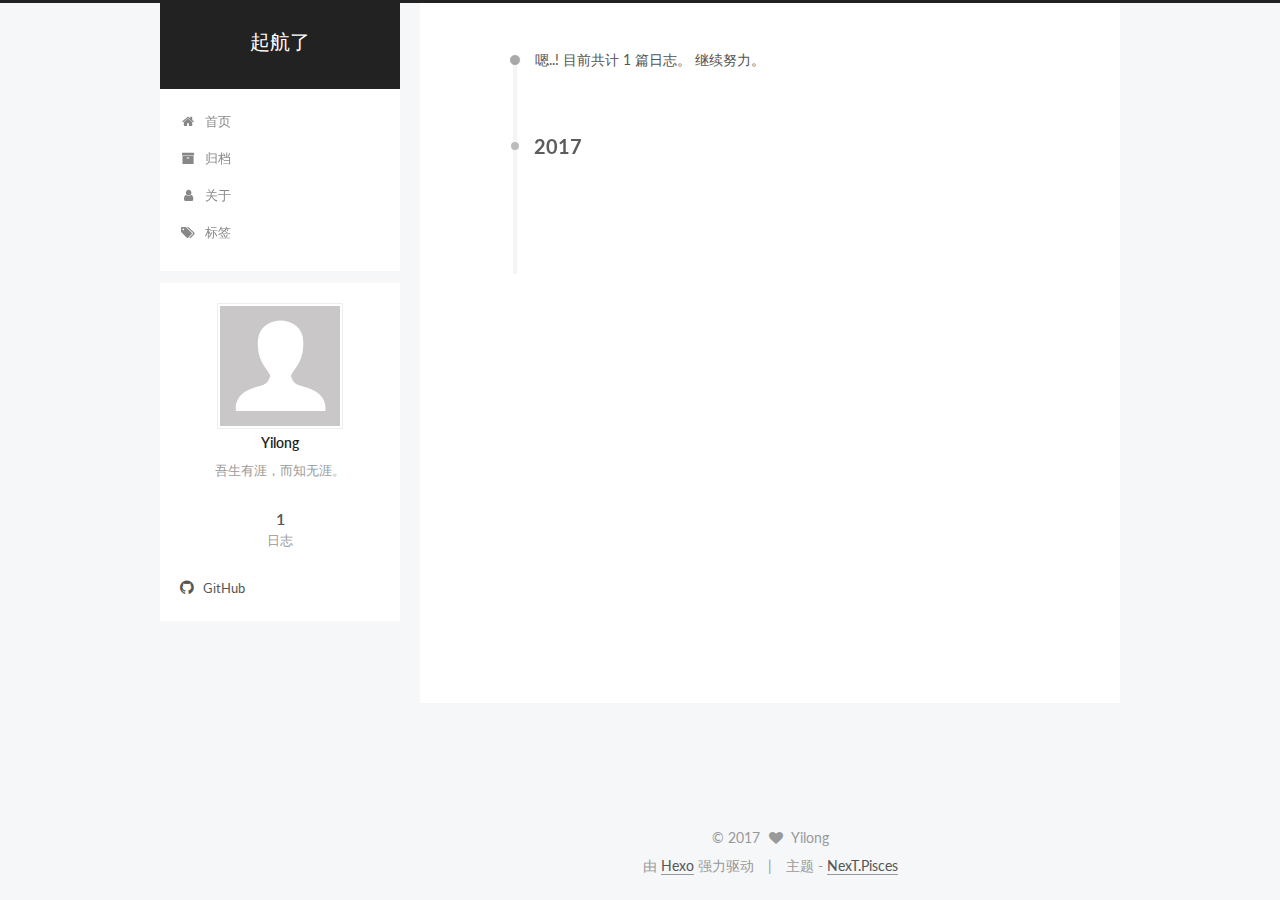
==== commit 7073015f: "Blog updated: 2017-03-07 10:37:17" ====
--- a/archives/index.html
+++ b/archives/index.html
@@ -366,6 +366,17 @@
 
         <div class="links-of-author motion-element">
           
+            
+              <span class="links-of-author-item">
+                <a href="https://github.com/MarcelloCai" target="_blank" title="GitHub">
+                  
+                    <i class="fa fa-fw fa-github"></i>
+                  
+                  GitHub
+                </a>
+              </span>
+            
+          
         </div>
 
         
